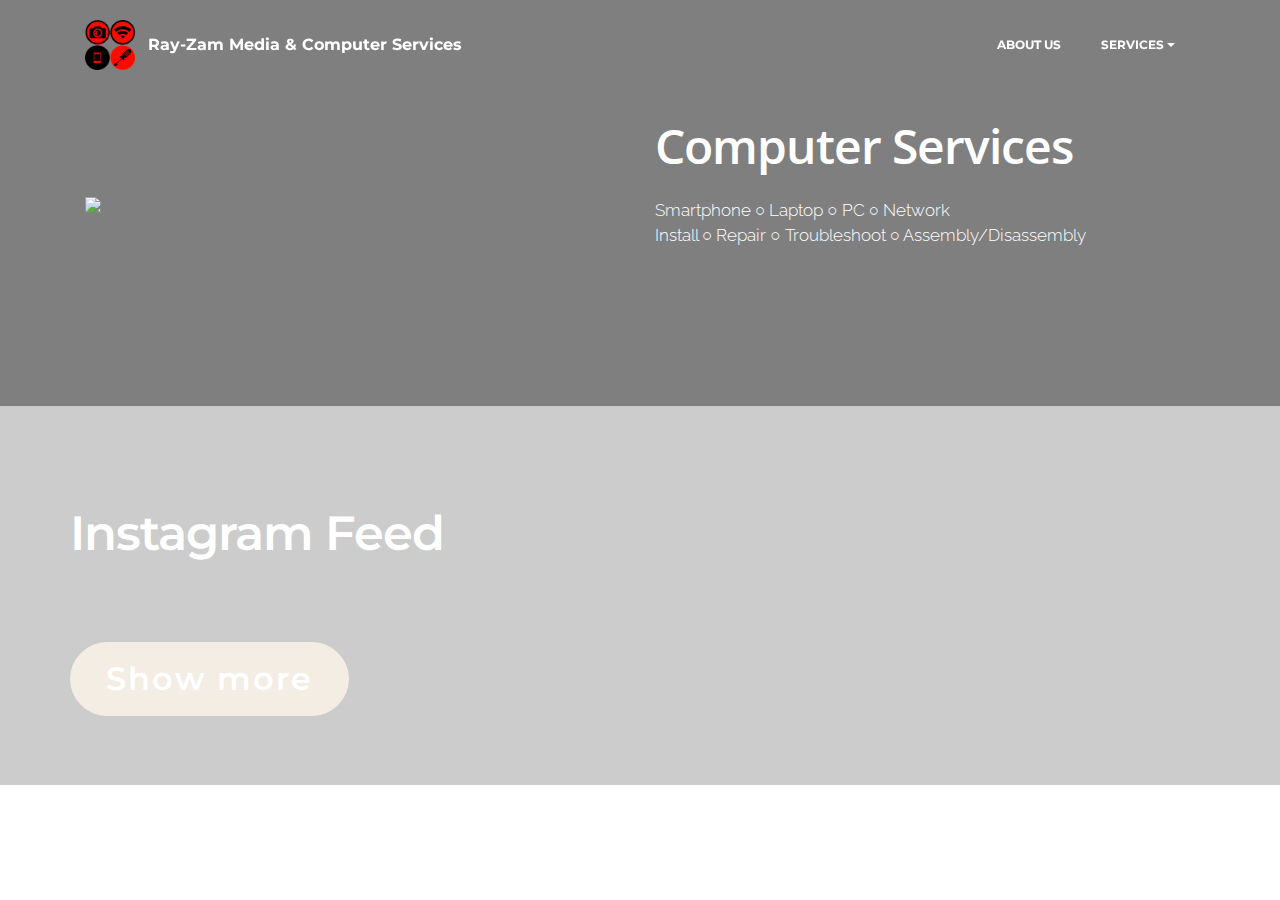
==== page1.html @ 7acea777 "create github pages" ====
<!DOCTYPE html>
<html >
<head>
  <!-- Site made with Mobirise Website Builder v4.7.0, https://mobirise.com -->
  <meta charset="UTF-8">
  <meta http-equiv="X-UA-Compatible" content="IE=edge">
  <meta name="generator" content="Mobirise v4.7.0, mobirise.com">
  <meta name="viewport" content="width=device-width, initial-scale=1, minimum-scale=1">
  <link rel="shortcut icon" href="assets/images/lgo-128x128.png" type="image/x-icon">
  <meta name="description" content="Hi! We're Raymond and Zam, pinoy teens working to earn for our education. We specialize in media and computer services. Hoping to have you as our customer">
  <title>Computer-Services</title>
  <link rel="stylesheet" href="assets/web/assets/mobirise-icons/mobirise-icons.css">
  <link rel="stylesheet" href="https://fonts.googleapis.com/css?family=Montserrat:400,700">
  <link rel="stylesheet" href="https://fonts.googleapis.com/css?family=Raleway:100,100i,200,200i,300,300i,400,400i,500,500i,600,600i,700,700i,800,800i,900,900i">
  <link rel="stylesheet" href="https://fonts.googleapis.com/css?family=Lora:400,700,400italic,700italic&subset=latin">
  <link rel="stylesheet" href="assets/tether/tether.min.css">
  <link rel="stylesheet" href="assets/soundcloud-plugin/style.css">
  <link rel="stylesheet" href="assets/bootstrap/css/bootstrap.min.css">
  <link rel="stylesheet" href="assets/dropdown/css/style.css">
  <link rel="stylesheet" href="assets/animate.css/animate.min.css">
  <link rel="stylesheet" href="assets/style.css">
  <link rel="stylesheet" href="assets/slick.css">
  <link rel="stylesheet" href="assets/theme/css/style.css">
  <link rel="stylesheet" href="assets/mobirise/css/mbr-additional.css" type="text/css">
  
  
  
</head>
<body>
  <section id="menu-d" data-rv-view="145">

    <nav class="navbar navbar-dropdown transparent navbar-fixed-top bg-color">
        <div class="container">

            <div class="mbr-table">
                <div class="mbr-table-cell">

                    <div class="navbar-brand">
                        <a href="index.html" class="navbar-logo"><img src="assets/images/lgo-128x128.png" alt="Mobirise"></a>
                        <a class="navbar-caption" href="https://mobirise.com">Ray-Zam Media &amp; Computer Services</a>
                    </div>

                </div>
                <div class="mbr-table-cell">

                    <button class="navbar-toggler pull-xs-right hidden-md-up" type="button" data-toggle="collapse" data-target="#exCollapsingNavbar">
                        <div class="hamburger-icon"></div>
                    </button>

                    <ul class="nav-dropdown collapse pull-xs-right nav navbar-nav navbar-toggleable-sm" id="exCollapsingNavbar"><li class="nav-item"><a class="nav-link link" href="https://mobirise.com/">ABOUT US</a></li><li class="nav-item dropdown"><a class="nav-link link dropdown-toggle" data-toggle="dropdown-submenu" href="https://mobirise.com/" aria-expanded="false">SERVICES</a><div class="dropdown-menu"><a class="dropdown-item" href="https://mobirise.com/">Mobile friendly</a><a class="dropdown-item" href="https://mobirise.com/">Based on Bootstrap</a><div class="dropdown"><a class="dropdown-item dropdown-toggle" data-toggle="dropdown-submenu" href="https://mobirise.com/">Trendy blocks</a><div class="dropdown-menu dropdown-submenu"><a class="dropdown-item" href="https://mobirise.com/">Image/content slider</a><a class="dropdown-item" href="https://mobirise.com/">Contact forms</a><a class="dropdown-item" href="https://mobirise.com/">Image gallery</a><a class="dropdown-item" href="https://mobirise.com/">Mobile menu</a><a class="dropdown-item" href="https://mobirise.com/">Google maps</a><a class="dropdown-item" href="https://mobirise.com/">Social buttons</a><a class="dropdown-item" href="https://mobirise.com/">Google fonts</a><a class="dropdown-item" href="https://mobirise.com/">Video background</a></div></div><a class="dropdown-item" href="https://mobirise.com/">Host anywhere</a></div></li></ul>
                    <button hidden="" class="navbar-toggler navbar-close" type="button" data-toggle="collapse" data-target="#exCollapsingNavbar">
                        <div class="close-icon"></div>
                    </button>

                </div>
            </div>

        </div>
    </nav>

</section>

<section class="engine"><a href="https://mobirise.ws/q">free web page maker download</a></section><section class="mbr-section mbr-after-navbar" id="msg-box6-k" data-bg-video="https://www.youtube.com/watch?v=uNCr7NdOJgw" data-rv-view="289" style="padding-top: 120px; padding-bottom: 120px;">

    <div class="mbr-overlay" style="opacity: 0.5; background-color: rgb(0, 0, 0);">
    </div>
    <div class="container">
        <div class="row">
            <div class="mbr-table-md-up">

              <div class="mbr-table-cell mbr-right-padding-md-up mbr-valign-top col-md-7 image-size" style="width: 50%;">
                  <div class="mbr-figure"><img src="assets/images/20180116-224423.jpg"></div>
              </div>

              


              <div class="mbr-table-cell col-md-5 text-xs-center text-md-left content-size">
                  <h3 class="mbr-section-title display-2">Computer Services</h3>
                  <div class="lead">

                    <p>Smartphone ○ Laptop ○ PC ○ Network
<br>Install ○ Repair ○ Troubleshoot  ○ Assembly/Disassembly</p>

                  </div>

                  
              </div>


              

            </div>
        </div>
    </div>

</section>

<section class="mbr-instagram-feed" data-rows="2" data-per-row-slider="" data-spacing="5" data-full-width="" data-token="2190419439.727bfe1.90e7d51660ef4d5aa03554f8259b3c8f" data-per-row-grid="4" id="instagram-feed-block-l" data-rv-view="292" style="background-color: rgb(0, 0, 0); padding-top: 40px; padding-bottom: 40px;">
    
    <div class="container container_toggle">
        <div class="row">
            <div class="col">
                <div class="inst">
                    <h1 class="inst__title align-center mbr-fonts-style display-2">Instagram Feed</h1>
                    <div class="inst__content"></div>
                    <div class="inst__more mbr-section-btn align-center" buttons="0"><a class="btn btn-md btn-primary display-4" href="#">Show more</a></div>
                </div>
            </div>
        </div>
    </div>
</section>


  <script src="assets/web/assets/jquery/jquery.min.js"></script>
  <script src="assets/tether/tether.min.js"></script>
  <script src="assets/bootstrap/js/bootstrap.min.js"></script>
  <script src="assets/smooth-scroll/smooth-scroll.js"></script>
  <script src="assets/cookies-alert-plugin/cookies-alert-core.js"></script>
  <script src="assets/cookies-alert-plugin/cookies-alert-script.js"></script>
  <script src="assets/dropdown/js/script.min.js"></script>
  <script src="assets/viewport-checker/jquery.viewportchecker.js"></script>
  <script src="assets/jquery-mb-ytplayer/jquery.mb.ytplayer.min.js"></script>
  <script src="assets/touch-swipe/jquery.touch-swipe.min.js"></script>
  <script src="assets/index.js"></script>
  <script src="assets/slick.min.js"></script>
  <script src="assets/theme/js/script.js"></script>
  
  
  <input name="animation" type="hidden">
  <input name="cookieData" type="hidden" data-cookie-text="WE USE COOKIES TO DETERMINE YOUR LOCATION, WHAT YOURE DOING, WHAT YOU LOOK LIKE, SMELL AND TASTE. Read our <a href='privacy.html'>cookie policy</a>.">
  </body>
</html>
---- assets/web/assets/mobirise-icons/mobirise-icons.css ----
@font-face {
  font-family: 'MobiriseIcons';
  src:  url('mobirise-icons.eot?spat4u');
  src:  url('mobirise-icons.eot?spat4u#iefix') format('embedded-opentype'),
    url('mobirise-icons.ttf?spat4u') format('truetype'),
    url('mobirise-icons.woff?spat4u') format('woff'),
    url('mobirise-icons.svg?spat4u#MobiriseIcons') format('svg');
  font-weight: normal;
  font-style: normal;
}

[class^="mbri-"], [class*=" mbri-"] {
  /* use !important to prevent issues with browser extensions that change fonts */
  font-family: MobiriseIcons !important;
  speak: none;
  font-style: normal;
  font-weight: normal;
  font-variant: normal;
  text-transform: none;
  line-height: 1;

  /* Better Font Rendering =========== */
  -webkit-font-smoothing: antialiased;
  -moz-osx-font-smoothing: grayscale;
}

.mbri-add-submenu:before {
  content: "\e900";
}
.mbri-alert:before {
  content: "\e901";
}
.mbri-align-center:before {
  content: "\e902";
}
.mbri-align-justify:before {
  content: "\e903";
}
.mbri-align-left:before {
  content: "\e904";
}
.mbri-align-right:before {
  content: "\e905";
}
.mbri-android:before {
  content: "\e906";
}
.mbri-apple:before {
  content: "\e907";
}
.mbri-arrow-down:before {
  content: "\e908";
}
.mbri-arrow-next:before {
  content: "\e909";
}
.mbri-arrow-prev:before {
  content: "\e90a";
}
.mbri-arrow-up:before {
  content: "\e90b";
}
.mbri-bold:before {
  content: "\e90c";
}
.mbri-bookmark:before {
  content: "\e90d";
}
.mbri-bootstrap:before {
  content: "\e90e";
}
.mbri-briefcase:before {
  content: "\e90f";
}
.mbri-browse:before {
  content: "\e910";
}
.mbri-bulleted-list:before {
  content: "\e911";
}
.mbri-calendar:before {
  content: "\e912";
}
.mbri-camera:before {
  content: "\e913";
}
.mbri-cart-add:before {
  content: "\e914";
}
.mbri-cart-full:before {
  content: "\e915";
}
.mbri-cash:before {
  content: "\e916";
}
.mbri-change-style:before {
  content: "\e917";
}
.mbri-chat:before {
  content: "\e918";
}
.mbri-clock:before {
  content: "\e919";
}
.mbri-close:before {
  content: "\e91a";
}
.mbri-cloud:before {
  content: "\e91b";
}
.mbri-code:before {
  content: "\e91c";
}
.mbri-contact-form:before {
  content: "\e91d";
}
.mbri-credit-card:before {
  content: "\e91e";
}
.mbri-cursor-click:before {
  content: "\e91f";
}
.mbri-cust-feedback:before {
  content: "\e920";
}
.mbri-database:before {
  content: "\e921";
}
.mbri-delivery:before {
  content: "\e922";
}
.mbri-desktop:before {
  content: "\e923";
}
.mbri-devices:before {
  content: "\e924";
}
.mbri-down:before {
  content: "\e925";
}
.mbri-download:before {
  content: "\e989";
}
.mbri-drag-n-drop:before {
  content: "\e927";
}
.mbri-drag-n-drop2:before {
  content: "\e928";
}
.mbri-edit:before {
  content: "\e929";
}
.mbri-edit2:before {
  content: "\e92a";
}
.mbri-error:before {
  content: "\e92b";
}
.mbri-extension:before {
  content: "\e92c";
}
.mbri-features:before {
  content: "\e92d";
}
.mbri-file:before {
  content: "\e92e";
}
.mbri-flag:before {
  content: "\e92f";
}
.mbri-folder:before {
  content: "\e930";
}
.mbri-gift:before {
  content: "\e931";
}
.mbri-github:before {
  content: "\e932";
}
.mbri-globe:before {
  content: "\e933";
}
.mbri-globe-2:before {
  content: "\e934";
}
.mbri-growing-chart:before {
  content: "\e935";
}
.mbri-hearth:before {
  content: "\e936";
}
.mbri-help:before {
  content: "\e937";
}
.mbri-home:before {
  content: "\e938";
}
.mbri-hot-cup:before {
  content: "\e939";
}
.mbri-idea:before {
  content: "\e93a";
}
.mbri-image-gallery:before {
  content: "\e93b";
}
.mbri-image-slider:before {
  content: "\e93c";
}
.mbri-info:before {
  content: "\e93d";
}
.mbri-italic:before {
  content: "\e93e";
}
.mbri-key:before {
  content: "\e93f";
}
.mbri-laptop:before {
  content: "\e940";
}
.mbri-layers:before {
  content: "\e941";
}
.mbri-left-right:before {
  content: "\e942";
}
.mbri-left:before {
  content: "\e943";
}
.mbri-letter:before {
  content: "\e944";
}
.mbri-like:before {
  content: "\e945";
}
.mbri-link:before {
  content: "\e946";
}
.mbri-lock:before {
  content: "\e947";
}
.mbri-login:before {
  content: "\e948";
}
.mbri-logout:before {
  content: "\e949";
}
.mbri-magic-stick:before {
  content: "\e94a";
}
.mbri-map-pin:before {
  content: "\e94b";
}
.mbri-menu:before {
  content: "\e94c";
}
.mbri-mobile:before {
  content: "\e94d";
}
.mbri-mobile2:before {
  content: "\e94e";
}
.mbri-mobirise:before {
  content: "\e94f";
}
.mbri-more-horizontal:before {
  content: "\e950";
}
.mbri-more-vertical:before {
  content: "\e951";
}
.mbri-music:before {
  content: "\e952";
}
.mbri-new-file:before {
  content: "\e953";
}
.mbri-numbered-list:before {
  content: "\e954";
}
.mbri-opened-folder:before {
  content: "\e955";
}
.mbri-pages:before {
  content: "\e956";
}
.mbri-paper-plane:before {
  content: "\e957";
}
.mbri-paperclip:before {
  content: "\e958";
}
.mbri-photo:before {
  content: "\e959";
}
.mbri-photos:before {
  content: "\e95a";
}
.mbri-pin:before {
  content: "\e95b";
}
.mbri-play:before {
  content: "\e95c";
}
.mbri-plus:before {
  content: "\e95d";
}
.mbri-preview:before {
  content: "\e95e";
}
.mbri-print:before {
  content: "\e95f";
}
.mbri-protect:before {
  content: "\e960";
}
.mbri-question:before {
  content: "\e961";
}
.mbri-quote-left:before {
  content: "\e962";
}
.mbri-quote-right:before {
  content: "\e963";
}
.mbri-refresh:before {
  content: "\e964";
}
.mbri-responsive:before {
  content: "\e965";
}
.mbri-right:before {
  content: "\e966";
}
.mbri-rocket:before {
  content: "\e967";
}
.mbri-sad-face:before {
  content: "\e968";
}
.mbri-sale:before {
  content: "\e969";
}
.mbri-save:before {
  content: "\e96a";
}
.mbri-search:before {
  content: "\e96b";
}
.mbri-setting:before {
  content: "\e96c";
}
.mbri-setting2:before {
  content: "\e96d";
}
.mbri-setting3:before {
  content: "\e96e";
}
.mbri-share:before {
  content: "\e96f";
}
.mbri-shopping-bag:before {
  content: "\e970";
}
.mbri-shopping-basket:before {
  content: "\e971";
}
.mbri-shopping-cart:before {
  content: "\e972";
}
.mbri-sites:before {
  content: "\e973";
}
.mbri-smile-face:before {
  content: "\e974";
}
.mbri-speed:before {
  content: "\e975";
}
.mbri-star:before {
  content: "\e976";
}
.mbri-success:before {
  content: "\e977";
}
.mbri-sun:before {
  content: "\e978";
}
.mbri-sun2:before {
  content: "\e979";
}
.mbri-tablet:before {
  content: "\e97a";
}
.mbri-tablet-vertical:before {
  content: "\e97b";
}
.mbri-target:before {
  content: "\e97c";
}
.mbri-timer:before {
  content: "\e97d";
}
.mbri-to-ftp:before {
  content: "\e97e";
}
.mbri-to-local-drive:before {
  content: "\e97f";
}
.mbri-touch-swipe:before {
  content: "\e980";
}
.mbri-touch:before {
  content: "\e981";
}
.mbri-trash:before {
  content: "\e982";
}
.mbri-underline:before {
  content: "\e983";
}
.mbri-unlink:before {
  content: "\e984";
}
.mbri-unlock:before {
  content: "\e985";
}
.mbri-up-down:before {
  content: "\e986";
}
.mbri-up:before {
  content: "\e987";
}
.mbri-update:before {
  content: "\e988";
}
.mbri-upload:before {
 content: "\e926"; 
}
.mbri-user:before {
  content: "\e98a";
}
.mbri-user2:before {
  content: "\e98b";
}
.mbri-users:before {
  content: "\e98c";
}
.mbri-video:before {
  content: "\e98d";
}
.mbri-video-play:before {
  content: "\e98e";
}
.mbri-watch:before {
  content: "\e98f";
}
.mbri-website-theme:before {
  content: "\e990";
}
.mbri-wifi:before {
  content: "\e991";
}
.mbri-windows:before {
  content: "\e992";
}
.mbri-zoom-out:before {
  content: "\e993";
}
.mbri-redo:before {
  content: "\e994";
}
.mbri-undo:before {
  content: "\e995";
}
---- assets/soundcloud-plugin/style.css ----
.addons-container {
  position: relative;
  margin-left: auto;
  margin-right: auto;
  padding-right: 15px;
  padding-left: 15px; }
  @media (min-width: 576px) {
    .addons-container {
      padding-right: 15px;
      padding-left: 15px; } }
  @media (min-width: 768px) {
    .addons-container {
      padding-right: 15px;
      padding-left: 15px; } }
  @media (min-width: 992px) {
    .addons-container {
      padding-right: 15px;
      padding-left: 15px; } }
  @media (min-width: 1200px) {
    .addons-container {
      padding-right: 15px;
      padding-left: 15px; } }
  @media (min-width: 576px) {
    .addons-container {
      width: 540px;
      max-width: 100%; } }
  @media (min-width: 768px) {
    .addons-container {
      width: 720px;
      max-width: 100%; } }
  @media (min-width: 992px) {
    .addons-container {
      width: 960px;
      max-width: 100%; } }
  @media (min-width: 1200px) {
    .addons-container {
      width: 1140px;
      max-width: 100%; } }

.addons-container-inner{
    position: relative;
    width: 100%;
    min-height: 1px;
    padding-right: 15px;
    padding-left: 15px;
}
@media (min-width: 567px) {
    .addons-container-inner{
        -ms-flex: 0 0 66.666667%;
        flex: 0 0 66.666667%;
        max-width: 66.666667%;
    }
}
.addons-row{
    display: flex;
    justify-content:center;
}
---- assets/dropdown/css/style.css ----
.navbar-dropdown {
  left: 0;
  padding: 0;
  position: absolute;
  right: 0;
  top: 0;
  transition: all 0.45s ease;
  z-index: 1030; }
  .navbar-dropdown .navbar-brand {
    float: none;
    font-size: 0;
    padding: 1.25rem 0;
    position: relative;
    transition: padding 0.25s ease;
    white-space: nowrap; }
    .navbar-dropdown .navbar-brand::before {
      content: "";
      display: inline-block;
      height: 100%;
      vertical-align: middle; }
  .navbar-dropdown .navbar-logo,
  .navbar-dropdown .navbar-caption {
    display: inline-block;
    vertical-align: middle; }
  .navbar-dropdown .navbar-logo {
    margin-right: 0.8rem;
    transition: margin 0.3s ease-in-out; }
    .navbar-dropdown .navbar-logo img {
      height: 3.125rem;
      transition: all 0.3s ease-in-out; }
  .navbar-dropdown .mbr-table-cell {
    height: 5.625rem; }
  .navbar-dropdown .navbar-caption {
    font-family: "Montserrat";
    font-size: 1rem;
    font-weight: 700;
    white-space: normal; }
    .navbar-dropdown .navbar-caption, .navbar-dropdown .navbar-caption:hover {
      color: inherit;
      text-decoration: none; }
  .navbar-dropdown.navbar-fixed-top {
    position: fixed; }
  .navbar-dropdown.bg-color.transparent {
    background: none !important; }
  .navbar-dropdown.navbar-short .navbar-brand {
    padding: 0.625rem 0; }
  .navbar-dropdown.navbar-short .navbar-logo {
    margin-right: 0.5rem; }
    .navbar-dropdown.navbar-short .navbar-logo img {
      height: 2.375rem; }
  .navbar-dropdown.navbar-short .mbr-table-cell {
    height: 3.625rem; }
  .navbar-dropdown .navbar-close {
    left: 0.6875rem;
    position: fixed;
    top: 0.75rem;
    z-index: 1000; }
  .navbar-dropdown.opened {
    background: none !important; }
    .navbar-dropdown.opened .navbar-brand,
    .navbar-dropdown.opened .navbar-toggler {
      display: none; }
  .navbar-dropdown .hamburger-icon {
    content: "";
    width: 16px;
    -webkit-box-shadow: 0 -6px 0 1px,0 0 0 1px,0 6px 0 1px;
    -moz-box-shadow: 0 -6px 0 1px,0 0 0 1px,0 6px 0 1px;
    box-shadow: 0 -6px 0 1px,0 0 0 1px,0 6px 0 1px; }
  .navbar-dropdown .close-icon {
    position: relative;
    width: 21px;
    height: 21px;
    overflow: hidden; }
    .navbar-dropdown .close-icon::before, .navbar-dropdown .close-icon::after {
      content: '';
      position: absolute;
      height: 2px;
      width: 100%;
      top: 50%;
      left: 0;
      margin-top: -1px; }
    .navbar-dropdown .close-icon::before {
      transform: rotate(45deg);
      -ms-transform: rotate(45deg);
      -webkit-transform: rotate(45deg); }
    .navbar-dropdown .close-icon::after {
      transform: rotate(-45deg);
      -ms-transform: rotate(-45deg);
      -webkit-transform: rotate(-45deg); }

.dropdown-menu .dropdown-toggle[data-toggle="dropdown-submenu"]::after {
  border-bottom: 0.35em solid transparent;
  border-left: 0.35em solid;
  border-right: 0;
  border-top: 0.35em solid transparent;
  margin-left: 0.3rem; }

.dropdown-menu .dropdown-item:focus {
  outline: 0; }

.nav-dropdown {
  display: table !important;
  font-family: "Montserrat";
  font-size: 0.75rem;
  font-weight: 700;
  height: auto !important; }
  .nav-dropdown .nav-item {
    display: table-cell;
    float: none;
    vertical-align: middle; }
  .nav-dropdown .nav-btn {
    padding-left: 1rem; }
  .nav-dropdown .link {
    margin: 1.667em;
    padding: 0;
    transition: color .2s ease-in-out; }
    .nav-dropdown .link.dropdown-toggle {
      margin-right: 2.583em; }
      .nav-dropdown .link.dropdown-toggle::after {
        margin-left: .25rem;
        border-top: 0.35em solid;
        border-right: 0.35em solid transparent;
        border-left: 0.35em solid transparent;
        border-bottom: 0; }
      .nav-dropdown .link.dropdown-toggle::after {
        display: block;
        margin-top: -0.1667em;
        position: absolute;
        right: 1.3333em;
        top: 50%; }
      .nav-dropdown .link.dropdown-toggle[aria-expanded="true"] {
        margin: 0;
        padding: 1.667em 2.583em 1.667em 1.667em; }
  .nav-dropdown .link::after,
  .nav-dropdown .dropdown-item::after {
    color: inherit; }
  .nav-dropdown .btn {
    font-size: 0.75rem;
    font-weight: 700;
    letter-spacing: 0;
    margin-bottom: 0;
    padding-left: 1.25rem;
    padding-right: 1.25rem; }
  .nav-dropdown .dropdown-menu {
    border-radius: 0;
    border: 0;
    left: 0;
    margin: 0;
    padding-bottom: 1.25rem;
    padding-top: 1.25rem; }
  .nav-dropdown .dropdown-submenu {
    left: 100%;
    margin-left: 0.125rem;
    margin-top: -1.25rem;
    top: 0; }
  .nav-dropdown .dropdown-item {
    font-size: 0.8125rem;
    font-weight: 500;
    line-height: 2;
    padding: 0.3846em 4.615em 0.3846em 1.5385em;
    position: relative;
    transition: color .2s ease-in-out, background-color .2s ease-in-out; }
    .nav-dropdown .dropdown-item::after {
      margin-top: -0.3077em;
      position: absolute;
      right: 1.1538em;
      top: 50%; }
    .nav-dropdown .dropdown-item:focus, .nav-dropdown .dropdown-item:hover {
      background: none; }

@media (max-width: 767px) {
  .nav-dropdown.navbar-toggleable-sm {
    bottom: 0;
    display: none;
    left: 0;
    overflow-x: hidden;
    position: fixed;
    top: 0;
    transform: translateX(-100%);
    -ms-transform: translateX(-100%);
    -webkit-transform: translateX(-100%);
    width: 18.75rem;
    z-index: 999; } }
.nav-dropdown.navbar-toggleable-xl {
  bottom: 0;
  display: none;
  left: 0;
  overflow-x: hidden;
  position: fixed;
  top: 0;
  transform: translateX(-100%);
  -ms-transform: translateX(-100%);
  -webkit-transform: translateX(-100%);
  width: 18.75rem;
  z-index: 999; }

.nav-dropdown-sm {
  display: block !important;
  overflow-x: hidden;
  overflow: auto;
  padding-top: 3.875rem; }
  .nav-dropdown-sm::after {
    content: "";
    display: block;
    height: 3rem;
    width: 100%; }
  .nav-dropdown-sm.collapse.in ~ .navbar-close {
    display: block !important; }
  .nav-dropdown-sm.collapsing, .nav-dropdown-sm.collapse.in {
    transform: translateX(0);
    -ms-transform: translateX(0);
    -webkit-transform: translateX(0);
    transition: all 0.25s ease-out;
    -webkit-transition: all 0.25s ease-out; }
  .nav-dropdown-sm.collapsing[aria-expanded="false"] {
    transform: translateX(-100%);
    -ms-transform: translateX(-100%);
    -webkit-transform: translateX(-100%); }
  .nav-dropdown-sm .nav-item {
    display: block;
    margin-left: 0 !important;
    padding-left: 0; }
  .nav-dropdown-sm .link,
  .nav-dropdown-sm .dropdown-item {
    border-top: 1px dotted rgba(255, 255, 255, 0.1);
    font-size: 0.8125rem;
    line-height: 1.6;
    margin: 0 !important;
    padding: 0.875rem 2.4rem 0.875rem 1.5625rem !important;
    position: relative;
    white-space: normal; }
    .nav-dropdown-sm .link:focus, .nav-dropdown-sm .link:hover,
    .nav-dropdown-sm .dropdown-item:focus,
    .nav-dropdown-sm .dropdown-item:hover {
      background: rgba(0, 0, 0, 0.2) !important; }
  .nav-dropdown-sm .nav-btn {
    position: relative;
    padding: 1.5625rem 1.5625rem 0 1.5625rem; }
    .nav-dropdown-sm .nav-btn::before {
      border-top: 1px dotted rgba(255, 255, 255, 0.1);
      content: "";
      left: 0;
      position: absolute;
      top: 0;
      width: 100%; }
    .nav-dropdown-sm .nav-btn + .nav-btn {
      padding-top: 0.625rem; }
      .nav-dropdown-sm .nav-btn + .nav-btn::before {
        display: none; }
  .nav-dropdown-sm .btn {
    padding: 0.625rem 0; }
  .nav-dropdown-sm .dropdown-toggle::after {
    position: absolute;
    right: 1.25rem;
    top: 50%;
    margin-top: -0.154em; }
  .nav-dropdown-sm .dropdown-toggle[data-toggle="dropdown-submenu"]::after {
    margin-left: .25rem;
    border-top: 0.35em solid;
    border-right: 0.35em solid transparent;
    border-left: 0.35em solid transparent;
    border-bottom: 0; }
  .nav-dropdown-sm .dropdown-toggle[data-toggle="dropdown-submenu"][aria-expanded="true"]::after {
    border-top: 0;
    border-right: 0.35em solid transparent;
    border-left: 0.35em solid transparent;
    border-bottom: 0.35em solid; }
  .nav-dropdown-sm .dropdown-menu {
    margin: 0;
    padding: 0;
    position: relative;
    top: 0;
    left: 0;
    width: 100%;
    border: 0;
    float: none;
    border-radius: 0;
    background: none; }

.is-builder .nav-dropdown.collapsing {
  transition: none !important; }

/*# sourceMappingURL=style.css.map */
---- assets/style.css ----
.mbr-instagram-feed {
  position: relative; }

.inst {
  width: 100%;
  margin: 0 auto;
  position: relative; }
  @media (max-width: 768px) {
    .inst {
      width: 100%; } }
  .inst__login-block p {
    text-align: center; }
  .inst__title {
    padding-bottom: 1rem;
    margin-bottom: 1.5rem;
    line-height: 1.3; }
  .inst__content {
    margin-bottom: 10px; }
  .inst__more {
    margin-top: 20px; }
  .inst__login-button {
    transition: all .2s linear;
    padding: 0 10px 0 80px;
    display: block;
    position: relative;
    text-decoration: none;
    color: white;
    background: #cc0055;
    font-size: 18px;
    line-height: 60px;
    height: 60px;
    border-radius: 2px;
    width: 400px;
    margin: 0 auto; }
    .inst__login-button:hover, .inst__login-button:focus {
      background: #990040;
      text-decoration: none;
      color: white; }
    .inst__login-button:before {
      content: "\f16d";
      display: block;
      position: absolute;
      font-family: "FontAwesome";
      width: 60px;
      height: 60px;
      line-height: 60px;
      top: 0;
      left: 0;
      text-align: center;
      background: rgba(0, 0, 0, 0.1);
      border-radius: 2px 0 0 2px; }
  .inst__loader-wrapper {
    position: absolute;
    width: 100%;
    height: 100%;
    background: white;
    opacity: 0.8;
    top: 0;
    left: 0; }
  .inst__loader {
    width: 100px;
    height: 100px;
    border-radius: 100%;
    position: relative;
    margin: 0 auto;
    top: 50%;
    transform: translateY(-50%); }
    .inst__loader span {
      display: inline-block;
      width: 20px;
      height: 20px;
      border-radius: 100%;
      background-color: #ff4488;
      margin: 35px 5px;
      opacity: 0; }
      .inst__loader span:nth-child(1) {
        animation: opacitychange 1s ease-in-out infinite; }
      .inst__loader span:nth-child(2) {
        animation: opacitychange 1s ease-in-out 0.33s infinite; }
      .inst__loader span:nth-child(3) {
        animation: opacitychange 1s ease-in-out 0.66s infinite; }

@keyframes opacitychange {
  0%, 100% {
    opacity: 0; }
  60% {
    opacity: 1; } }
  .inst__account {
    margin-bottom: 20px; }
  .inst__avatar {
    float: left;
    margin-right: -50px;
    height: 50px; }
    .inst__avatar img {
      height: 100%;
      border-radius: 50%;
      border: 1px solid rgba(0, 0, 0, 0.0975); }
  .inst__link {
    float: right;
    padding: 12px 10px 10px 0;
    padding-left: 60px;
    width: 100%;
    overflow-x: hidden; }
    .inst__link a {
      text-decoration: none;
      height: 50px;
      line-height: 16px; }
  .inst__images .slick-frame {
    visibility: hidden; }
  .inst__images .slick-frame.slick-initialized {
    visibility: visible; }
  .inst__images .slick-arrow {
    text-indent: -9999px;
    position: absolute;
    width: 50px;
    height: 50px;
    line-height: 50px;
    margin: 0;
    padding: 0;
    outline: none !important;
    top: 50%;
    transform: translateY(-50%);
    z-index: 10;
    cursor: pointer;
    border: none;
    background: transparent; }
    .inst__images .slick-arrow:before {
      transition: all .2s linear;
      display: block;
      position: absolute;
      top: 0;
      left: 0;
      width: 100%;
      height: 100%;
      font-family: "MobiriseIcons" !important;
      text-indent: 0;
      color: white;
      font-size: 1.5rem;
      cursor: pointer;
      border: 2px solid #fff;
      border-radius: 50%;
      opacity: 0;
      background: rgba(0, 0, 0, 0.5); }
    .inst__images .slick-arrow:hover:before {
      opacity: 1 !important;
      background: #1b1b1b !important; }
    .inst__images .slick-arrow.slick-prev {
      left: 15px; }
      .inst__images .slick-arrow.slick-prev:before {
        content: "\e943"; }
    .inst__images .slick-arrow.slick-next {
      right: 15px; }
      .inst__images .slick-arrow.slick-next:before {
        content: "\e966"; }
  .inst__images:hover .slick-arrow:before {
    opacity: .5; }
  .inst__error {
    padding: 10px;
    background: pink;
    border: 1px solid deeppink;
    color: red;
    border-radius: 3px; }

.inst-card {
  position: relative; }
  .inst-card:hover .inst-card__info {
    opacity: 1; }
  .inst-card__link {
    display: block;
    background-size: cover;
    background-position: center;
    width: 100%;
    height: 100%; }
  .inst-card__info {
    transition: opacity .2s linear;
    opacity: 0;
    display: block;
    position: relative;
    top: -100%;
    left: 0;
    width: 100%;
    height: 100%;
    background: rgba(0, 0, 0, 0.8); }
  .inst-card__info-inner {
    width: 100%;
    display: block;
    margin: 0;
    padding: 0;
    position: absolute;
    top: 50%;
    transform: translateY(-50%);
    text-align: center;
    color: white;
    font-size: 16px; }
  .inst-card__likes span {
    font-size: 20px;
    color: lightcoral; }
  .inst-card__comments span {
    font-size: 20px;
    color: lightskyblue; }
---- assets/theme/css/style.css ----
.engine {
	position: absolute;
	text-indent: -2400px;
	text-align: center;
	padding: 0;
	top: 0;
	left: -2400px;
}/*!
 * Default theme v2 (https://mobirise.com/)
 * Copyright 2016 Mobirise
 */
.container {
  position: relative; }

.btn {
  margin-bottom: 0.5rem; }
  .btn + .btn {
    margin-left: 1rem; }
  @media (max-width: 767px) {
    .btn {
      white-space: normal; }
      .btn + .btn {
        margin-left: 0; } }

.bg-primary {
  background-color: #c0a375 !important; }

.bg-success {
  background-color: #90a878 !important; }

.bg-info {
  background-color: #7e9b9f !important; }

.bg-warning {
  background-color: #f3c649 !important; }

.bg-danger {
  background-color: #f28281 !important; }

.bg-none {
  background: none !important; }

.btn {
  font-family: 'Montserrat', sans-serif;
  font-weight: 500;
  letter-spacing: 2px;
  padding: 0.75rem 2.1875rem;
  font-size: 0.75rem;
  line-height: 1.5;
  border-radius: 3px;
  -webkit-transition: all .3s ease-in-out;
  -moz-transition: all .3s ease-in-out;
  transition: all .3s ease-in-out; }

.btn-sm {
  padding: 0.625rem 2.1874rem;
  font-size: 0.9687rem;
  line-height: 1.5;
  border-radius: 3px;
  font-family: "Lora";
  font-style: italic;
  font-weight: 400;
  letter-spacing: 0px; }

.btn-lg {
  padding: 0.75rem 2.1874rem;
  font-size: 0.9687rem;
  line-height: 1.3333333333;
  border-radius: 3px; }

.btn-xlg {
  padding: 0.75rem 2.1874rem;
  font-size: 1.1875rem;
  line-height: 1.3333333333;
  border-radius: 3px; }

.btn-primary {
  background-color: #c0a375;
  border-color: #c0a375;
  box-shadow: none;
  color: #fff; }
  .btn-primary:hover {
    color: #fff;
    background-color: #a07e49;
    border-color: #a07e49;
    box-shadow: none; }
  .btn-primary:focus, .btn-primary.focus {
    color: #fff;
    background-color: #a07e49;
    border-color: #a07e49; }
  .btn-primary:active, .btn-primary.active {
    color: #fff;
    background-color: #a07e49;
    border-color: #a07e49;
    background-image: none;
    box-shadow: none; }
  .btn-primary.disabled, .btn-primary:disabled {
    color: #fff !important;
    background-color: #a07e49 !important;
    border-color: #a07e49 !important;
    opacity: 0.85; }

.btn-secondary {
  background-color: #bfcecb;
  border-color: #bfcecb;
  box-shadow: none;
  color: #fff; }
  .btn-secondary:hover {
    color: #fff;
    background-color: #94ada8;
    border-color: #94ada8;
    box-shadow: none; }
  .btn-secondary:focus, .btn-secondary.focus {
    color: #fff;
    background-color: #94ada8;
    border-color: #94ada8; }
  .btn-secondary:active, .btn-secondary.active {
    color: #fff;
    background-color: #94ada8;
    border-color: #94ada8;
    background-image: none;
    box-shadow: none; }
  .btn-secondary.disabled, .btn-secondary:disabled {
    color: #fff !important;
    background-color: #94ada8 !important;
    border-color: #94ada8 !important;
    opacity: 0.85; }

.btn-info {
  background-color: #7e9b9f;
  border-color: #7e9b9f;
  box-shadow: none;
  color: #fff; }
  .btn-info:hover {
    color: #fff;
    background-color: #597478;
    border-color: #597478;
    box-shadow: none; }
  .btn-info:focus, .btn-info.focus {
    color: #fff;
    background-color: #597478;
    border-color: #597478; }
  .btn-info:active, .btn-info.active {
    color: #fff;
    background-color: #597478;
    border-color: #597478;
    background-image: none;
    box-shadow: none; }
  .btn-info.disabled, .btn-info:disabled {
    color: #fff !important;
    background-color: #597478 !important;
    border-color: #597478 !important;
    opacity: 0.85; }

.btn-success {
  background-color: #90a878;
  border-color: #90a878;
  box-shadow: none;
  color: #fff; }
  .btn-success:hover {
    color: #fff;
    background-color: #6a8153;
    border-color: #6a8153;
    box-shadow: none; }
  .btn-success:focus, .btn-success.focus {
    color: #fff;
    background-color: #6a8153;
    border-color: #6a8153; }
  .btn-success:active, .btn-success.active {
    color: #fff;
    background-color: #6a8153;
    border-color: #6a8153;
    background-image: none;
    box-shadow: none; }
  .btn-success.disabled, .btn-success:disabled {
    color: #fff !important;
    background-color: #6a8153 !important;
    border-color: #6a8153 !important;
    opacity: 0.85; }

.btn-warning {
  background-color: #f3c649;
  border-color: #f3c649;
  box-shadow: none;
  color: #fff; }
  .btn-warning:hover {
    color: #fff;
    background-color: #e1a90f;
    border-color: #e1a90f;
    box-shadow: none; }
  .btn-warning:focus, .btn-warning.focus {
    color: #fff;
    background-color: #e1a90f;
    border-color: #e1a90f; }
  .btn-warning:active, .btn-warning.active {
    color: #fff;
    background-color: #e1a90f;
    border-color: #e1a90f;
    background-image: none;
    box-shadow: none; }
  .btn-warning.disabled, .btn-warning:disabled {
    color: #fff !important;
    background-color: #e1a90f !important;
    border-color: #e1a90f !important;
    opacity: 0.85; }

.btn-danger {
  background-color: #f28281;
  border-color: #f28281;
  box-shadow: none;
  color: #fff; }
  .btn-danger:hover {
    color: #fff;
    background-color: #eb3d3c;
    border-color: #eb3d3c;
    box-shadow: none; }
  .btn-danger:focus, .btn-danger.focus {
    color: #fff;
    background-color: #eb3d3c;
    border-color: #eb3d3c; }
  .btn-danger:active, .btn-danger.active {
    color: #fff;
    background-color: #eb3d3c;
    border-color: #eb3d3c;
    background-image: none;
    box-shadow: none; }
  .btn-danger.disabled, .btn-danger:disabled {
    color: #fff !important;
    background-color: #eb3d3c !important;
    border-color: #eb3d3c !important;
    opacity: 0.85; }

.btn-white {
  background-color: #fff;
  border-color: #fff;
  box-shadow: none;
  color: #535353; }
  .btn-white:hover {
    color: #fff;
    background-color: #d4d4d4;
    border-color: #d4d4d4;
    box-shadow: none; }
  .btn-white:focus, .btn-white.focus {
    color: #fff;
    background-color: #d4d4d4;
    border-color: #d4d4d4; }
  .btn-white:active, .btn-white.active {
    color: #fff;
    background-color: #d4d4d4;
    border-color: #d4d4d4;
    background-image: none;
    box-shadow: none; }
  .btn-white.disabled, .btn-white:disabled {
    color: #fff !important;
    background-color: #d4d4d4 !important;
    border-color: #d4d4d4 !important;
    opacity: 0.85; }

.btn-black {
  background-color: #535353;
  border-color: #535353;
  box-shadow: none;
  color: #fff; }
  .btn-black:hover {
    color: #fff;
    background-color: #2d2d2d;
    border-color: #2d2d2d;
    box-shadow: none; }
  .btn-black:focus, .btn-black.focus {
    color: #fff;
    background-color: #2d2d2d;
    border-color: #2d2d2d; }
  .btn-black:active, .btn-black.active {
    color: #fff;
    background-color: #2d2d2d;
    border-color: #2d2d2d;
    background-image: none;
    box-shadow: none; }
  .btn-black.disabled, .btn-black:disabled {
    color: #fff !important;
    background-color: #2d2d2d !important;
    border-color: #2d2d2d !important;
    opacity: 0.85; }

.btn-primary-outline {
  background: none;
  border-color: #8e7041;
  color: #8e7041; }
  .btn-primary-outline:focus, .btn-primary-outline.focus, .btn-primary-outline:active, .btn-primary-outline.active {
    color: #fff;
    background-color: #c0a375;
    border-color: #c0a375; }
  .btn-primary-outline:hover {
    color: #fff;
    background-color: #c0a375;
    border-color: #c0a375; }
  .btn-primary-outline.disabled, .btn-primary-outline:disabled {
    color: #fff !important;
    background-color: #c0a375 !important;
    border-color: #c0a375 !important;
    opacity: 0.85; }

.btn-secondary-outline {
  background: none;
  border-color: #85a29c;
  color: #85a29c; }
  .btn-secondary-outline:focus, .btn-secondary-outline.focus, .btn-secondary-outline:active, .btn-secondary-outline.active {
    color: #fff;
    background-color: #bfcecb;
    border-color: #bfcecb; }
  .btn-secondary-outline:hover {
    color: #fff;
    background-color: #bfcecb;
    border-color: #bfcecb; }
  .btn-secondary-outline.disabled, .btn-secondary-outline:disabled {
    color: #fff !important;
    background-color: #bfcecb !important;
    border-color: #bfcecb !important;
    opacity: 0.85; }

.btn-info-outline {
  background: none;
  border-color: #4e6669;
  color: #4e6669; }
  .btn-info-outline:focus, .btn-info-outline.focus, .btn-info-outline:active, .btn-info-outline.active {
    color: #fff;
    background-color: #7e9b9f;
    border-color: #7e9b9f; }
  .btn-info-outline:hover {
    color: #fff;
    background-color: #7e9b9f;
    border-color: #7e9b9f; }
  .btn-info-outline.disabled, .btn-info-outline:disabled {
    color: #fff !important;
    background-color: #7e9b9f !important;
    border-color: #7e9b9f !important;
    opacity: 0.85; }

.btn-success-outline {
  background: none;
  border-color: #5d7149;
  color: #5d7149; }
  .btn-success-outline:focus, .btn-success-outline.focus, .btn-success-outline:active, .btn-success-outline.active {
    color: #fff;
    background-color: #90a878;
    border-color: #90a878; }
  .btn-success-outline:hover {
    color: #fff;
    background-color: #90a878;
    border-color: #90a878; }
  .btn-success-outline.disabled, .btn-success-outline:disabled {
    color: #fff !important;
    background-color: #90a878 !important;
    border-color: #90a878 !important;
    opacity: 0.85; }

.btn-warning-outline {
  background: none;
  border-color: #c9970d;
  color: #c9970d; }
  .btn-warning-outline:focus, .btn-warning-outline.focus, .btn-warning-outline:active, .btn-warning-outline.active {
    color: #fff;
    background-color: #f3c649;
    border-color: #f3c649; }
  .btn-warning-outline:hover {
    color: #fff;
    background-color: #f3c649;
    border-color: #f3c649; }
  .btn-warning-outline.disabled, .btn-warning-outline:disabled {
    color: #fff !important;
    background-color: #f3c649 !important;
    border-color: #f3c649 !important;
    opacity: 0.85; }

.btn-danger-outline {
  background: none;
  border-color: #e82625;
  color: #e82625; }
  .btn-danger-outline:focus, .btn-danger-outline.focus, .btn-danger-outline:active, .btn-danger-outline.active {
    color: #fff;
    background-color: #f28281;
    border-color: #f28281; }
  .btn-danger-outline:hover {
    color: #fff;
    background-color: #f28281;
    border-color: #f28281; }
  .btn-danger-outline.disabled, .btn-danger-outline:disabled {
    color: #fff !important;
    background-color: #f28281 !important;
    border-color: #f28281 !important;
    opacity: 0.85; }

.btn-white-outline {
  background: none;
  border-color: #fff;
  color: #fff; }
  .btn-white-outline:focus, .btn-white-outline.focus, .btn-white-outline:active, .btn-white-outline.active {
    color: #535353;
    background-color: #fff;
    border-color: #fff; }
  .btn-white-outline:hover {
    color: #535353;
    background-color: #fff;
    border-color: #fff; }
  .btn-white-outline.disabled, .btn-white-outline:disabled {
    color: #535353 !important;
    background-color: #fff !important;
    border-color: #fff !important;
    opacity: 0.85; }

.btn-black-outline {
  background: none;
  border-color: #202020;
  color: #202020; }
  .btn-black-outline:focus, .btn-black-outline.focus, .btn-black-outline:active, .btn-black-outline.active {
    color: #fff;
    background-color: #535353;
    border-color: #535353; }
  .btn-black-outline:hover {
    color: #fff;
    background-color: #535353;
    border-color: #535353; }
  .btn-black-outline.disabled, .btn-black-outline:disabled {
    color: #fff !important;
    background-color: #535353 !important;
    border-color: #535353 !important;
    opacity: 0.85; }

a.mbr-iconfont:hover {
  text-decoration: none; }

.btn-social {
  font-size: 20px;
  border-radius: 50%;
  padding: 0;
  width: 44px;
  height: 44px;
  line-height: 44px;
  text-align: center;
  position: relative;
  border: 2px solid #c0a375;
  color: #232323; }
  .btn-social i {
    top: 0;
    line-height: 44px;
    width: 44px; }
  .btn-social:hover {
    color: #fff;
    background: #c0a375; }
  .btn-social + .btn {
    margin-left: 0.1rem; }

p.lead,
.lead p {
  font-size: 1.07rem;
  font-weight: 300;
  margin-bottom: 2.3125rem; }

.article .lead p, .article .lead ul, .article .lead ol, .article .lead pre, .article .lead blockquote {
  margin-bottom: 0; }

.lead {
  font-size: 1.07rem;
  font-weight: 300; }
  .lead a {
    font-family: "Lora";
    font-style: italic;
    font-weight: 400; }
    .lead a, .lead a:hover {
      color: #c0a375;
      text-decoration: none; }
  .lead h1 {
    font-size: 3rem;
    font-weight: 600;
    letter-spacing: -1px;
    margin-bottom: 1.605rem; }
  .lead h2 {
    font-size: 2.5rem;
    font-weight: 600;
    letter-spacing: -1px;
    margin-bottom: 1.605rem; }
  .lead h3 {
    font-size: 2rem;
    font-weight: 600;
    margin-bottom: 1.605rem; }
  .lead h4 {
    font-size: 1.5rem;
    font-weight: 600;
    margin-bottom: 1.605rem; }
  .lead blockquote {
    font-family: "Lora";
    font-style: italic;
    padding: 10px 0 10px 20px;
    border-left: 4px solid #c39f76;
    font-size: 1.09rem;
    position: relative; }
  .lead ul, .lead ol, .lead pre, .lead blockquote {
    margin-bottom: 2.3125rem; }
  .lead pre {
    background: #f4f4f4;
    padding: 10px 24px;
    white-space: pre-wrap; }

.display-1 {
  font-size: 4.39rem;
  font-weight: 600;
  letter-spacing: -2px;
  margin-bottom: 0.2843em;
  margin-top: 3.9rem; }

.display-2 {
  font-size: 3rem;
  font-weight: 600;
  letter-spacing: -1px;
  margin-bottom: 1.5625rem;
  margin-top: 3.5rem; }

.display-3 {
  font-size: 2.5rem;
  font-weight: 600;
  margin-top: 3.2rem;
  margin-bottom: 2rem; }

.display-4 {
  font-size: 2rem;
  font-weight: 600;
  margin-top: 2.3rem;
  margin-bottom: 1.8rem; }

.modal-backdrop {
  background: -webkit-linear-gradient(left, #564740, #3a414a);
  background: -moz-linear-gradient(left, #564740, #3a414a);
  background: -o-linear-gradient(left, #564740, #3a414a);
  background: -ms-linear-gradient(left, #564740, #3a414a);
  background: linear-gradient(left, #564740, #3a414a);
  opacity: 0.94; }

.form-control {
  background-color: #f5f5f5;
  border-radius: 3px;
  box-shadow: none;
  color: #565656;
  font-size: 0.875rem;
  line-height: 1.43;
  min-height: 3.5em;
  padding: 0.5em 1.07em 0.5em; }
  .form-control, .form-control:focus {
    border: 1px solid #e8e8e8; }
  .form-active .form-control:invalid {
    border-color: #f28281; }

.form-control-label {
  cursor: pointer;
  font-size: 0.875rem;
  margin-bottom: 0.357em;
  padding: 0; }

.alert {
  border-radius: 0;
  border: 0;
  font-family: 'Montserrat', sans-serif;
  font-size: 0.875rem;
  line-height: 1.5;
  margin-bottom: 1.875rem;
  padding: 1.25rem;
  position: relative; }
  .alert.alert-form:after {
    background-color: inherit;
    bottom: -7px;
    content: "";
    display: block;
    height: 14px;
    left: 50%;
    margin-left: -7px;
    position: absolute;
    transform: rotate(45deg);
    width: 14px; }

.alert-success {
  background-color: #90a878;
  color: #fff; }

.alert-info {
  background-color: #7e9b9f;
  color: #fff; }

.alert-warning {
  background-color: #f3c649;
  color: #fff; }

.alert-danger {
  background-color: #f28281;
  color: #fff; }

/**
 * TYPOGRAPHY
 */
body {
  font-family: 'Raleway', sans-serif;
  color: #232323; }

h1, h2, h3, h4, h5, h6,
.h1, .h2, .h3, .h4, .h5, .h6,
.display-1, .display-2, .display-3, .display-4 {
  font-family: 'Montserrat', sans-serif;
  word-break: break-word;
  word-wrap: break-word; }

input, textarea {
  font-family: "Raleway"; }

input:-webkit-autofill, input:-webkit-autofill:hover, input:-webkit-autofill:focus, input:-webkit-autofill:active {
  transition-delay: 9999s;
  transition-property: background-color, color; }

.text-primary {
  color: #c0a375 !important; }

.text-success {
  color: #90a878 !important; }

.text-info {
  color: #7e9b9f !important; }

.text-warning {
  color: #f3c649 !important; }

.text-danger {
  color: #f28281 !important; }

.text-white {
  color: #fff !important; }

.text-black {
  color: #535353 !important; }

.mbr-section {
  position: relative;
  padding-top: 120px;
  padding-bottom: 120px;
  background-position: 50% 50%;
  background-repeat: no-repeat;
  background-size: cover; }

.mbr-section-full {
  display: table;
  height: 100vh;
  padding-bottom: 0;
  padding-top: 0;
  table-layout: fixed;
  width: 100%; }
  .mbr-section-full > .mbr-table-cell {
    width: 100%; }

.mbr-section-small {
  padding-top: 60px;
  padding-bottom: 60px; }

.mbr-section-title {
  margin-top: 0; }

.mbr-section__container--first {
  padding-top: 120px;
  padding-bottom: 40px; }

.mbr-section__container--middle {
  padding-top: 0;
  padding-bottom: 40px; }

.mbr-section__container--last {
  padding-top: 0;
  padding-bottom: 120px; }

.mbr-section-sm-padding {
  padding-top: 40px;
  padding-bottom: 40px; }

.mbr-section-md-padding {
  padding-top: 90px;
  padding-bottom: 90px; }

.mbr-section-nopadding {
  padding-top: 0;
  padding-bottom: 0; }

.mbr-section-subtitle {
  display: block;
  font-style: italic;
  font-weight: 400;
  font-size: 17px;
  font-family: "Lora";
  line-height: 26px;
  color: #8c8c8c;
  margin-bottom: 30px; }

.mbr-section-title + .mbr-section-subtitle {
  margin-top: -21px; }

.mbr-section-hero::before {
  display: none !important; }
.mbr-section-hero .mbr-section-title {
  color: #fff;
  margin-bottom: 1.6875rem; }
.mbr-section-hero .mbr-section-lead {
  color: #fff;
  font-family: Lora;
  font-size: 1.5rem;
  font-style: italic;
  margin-top: -1em; }
.mbr-section-hero .mbr-section-text {
  color: #fff; }

@media (max-width: 767px) {
  .mbr-section {
    padding-top: 60px;
    padding-bottom: 60px; }

  .mbr-section-full {
    padding-bottom: 0;
    padding-top: 0; }

  .mbr-section__container--first {
    padding-top: 60px;
    padding-bottom: 40px; }

  .mbr-section__container--middle {
    padding-top: 0;
    padding-bottom: 40px; }

  .mbr-section__container--last {
    padding-top: 0;
    padding-bottom: 60px; }

  .mbr-section-sm-padding {
    padding-top: 40px;
    padding-bottom: 40px; }

  .mbr-section-md-padding {
    padding-top: 60px;
    padding-bottom: 60px; }

  .mbr-section-nopadding {
    padding-top: 0;
    padding-bottom: 0; }

  .mbr-section-subtitle {
    margin-bottom: 0; }

  .mbr-section-hero.mbr-after-navbar .mbr-section {
    padding-top: 120px; }
  .mbr-section-hero.mbr-section-with-arrow .mbr-section {
    padding-bottom: 120px; }
  .mbr-section-hero .mbr-section-title {
    font-size: 3.125rem !important; }
  .mbr-section-hero .mbr-section-lead {
    font-size: 1.125rem !important; }
  .mbr-section-hero .mbr-section-btn .btn {
    font-size: 0.75rem !important;
    line-height: 1.5;
    padding: 0.75rem 2.1875rem; } }
.mbr-section-full .mbr-overlay {
  min-height: 100vh; }

.mbr-overlay {
  background-color: #000;
  bottom: 0;
  left: 0;
  opacity: 0.5;
  position: absolute;
  right: 0;
  top: 0;
  z-index: 1; }
  .mbr-overlay ~ * {
    z-index: 2; }

.mbr-section-full .mbr-background-video,
.mbr-section-full .mbr-background-video-preview {
  min-height: 100vh; }

.mbr-background-video,
.mbr-background-video-preview {
  bottom: 0;
  left: 0;
  position: absolute;
  right: 0;
  top: 0; }

.mbr-background-video-preview {
  z-index: 0 !important; }

.mbr-table {
  position: relative;
  display: table;
  width: 100%; }

.mbr-table-full {
  position: relative;
  width: 100%;
  height: 100%; }

.mbr-table-cell {
  position: relative;
  display: table-cell;
  float: none;
  padding-top: 0;
  padding-bottom: 0;
  vertical-align: middle; }

.mbr-table-md-up {
  width: 100%; }
  .mbr-table-md-up .mbr-table-cell {
    display: block; }
  .mbr-table-md-up .mbr-table-cell + .mbr-table-cell {
    padding-top: 40px; }

@media (min-width: 769px) {
  .mbr-table-md-up {
    display: table; }
    .mbr-table-md-up .mbr-table-cell {
      display: table-cell; }
    .mbr-table-md-up .mbr-table-cell + .mbr-table-cell {
      padding-top: 0; } }
.mbr-figure {
  display: block;
  margin: 0;
  overflow: hidden;
  position: relative;
  width: 100%; }
  .mbr-figure img, .mbr-figure iframe {
    display: block;
    width: 100%; }
  .mbr-figure .mbr-figure-caption {
    background: #2e2e2e;
    color: #fff;
    font-family: Montserrat;
    padding: 1.5rem 0;
    text-align: center;
    width: 100%; }
  .mbr-figure .mbr-figure-caption-over {
    background: -moz-linear-gradient(left, rgba(67, 76, 99, 0.85), rgba(188, 155, 114, 0.85)) !important;
    background: -ms-linear-gradient(left, rgba(67, 76, 99, 0.85), rgba(188, 155, 114, 0.85)) !important;
    background: -o-linear-gradient(left, rgba(67, 76, 99, 0.85), rgba(188, 155, 114, 0.85)) !important;
    background: -webkit-linear-gradient(left, rgba(67, 76, 99, 0.85), rgba(188, 155, 114, 0.85)) !important;
    background: linear-gradient(left, rgba(67, 76, 99, 0.85), rgba(188, 155, 114, 0.85)) !important;
    bottom: 0;
    position: absolute; }

.mbr-map {
  height: 25rem;
  position: relative; }
  .mbr-map iframe {
    height: 100%;
    width: 100%; }
  .mbr-map [data-state-details] {
    color: #6b6763;
    font-family: Montserrat;
    height: 1.5em;
    margin-top: -0.75em;
    padding-left: 1.25rem;
    padding-right: 1.25rem;
    position: absolute;
    text-align: center;
    top: 50%;
    width: 100%; }
  .mbr-map[data-state] {
    background: #e9e5dc; }
  .mbr-map[data-state="loading"] [data-state-details] {
    display: none; }
  .mbr-map[data-state="loading"]::after {
    content: "";
    -webkit-animation: btnCircleLoading .6s infinite linear;
    animation: btnCircleLoading .6s infinite linear;
    border-radius: 50%;
    border: 6px rgba(255, 255, 255, 0.35) solid;
    border-top-color: #fff;
    height: 40px;
    left: 50%;
    margin-left: -20px;
    margin-top: -20px;
    position: absolute;
    top: 50%;
    width: 40px; }

/*-------

   Gallery

-------*/
.mbr-gallery .mbr-gallery-item {
  position: relative;
  display: inline-block;
  width: 25%; }
  @media (max-width: 768px) {
    .mbr-gallery .mbr-gallery-item {
      width: 50%; } }
  @media (max-width: 400px) {
    .mbr-gallery .mbr-gallery-item {
      width: 100%; } }

.mbr-gallery .mbr-gallery-item img {
  width: 100%;
  opacity: 1;
  -webkit-transition: .2s opacity ease-in-out;
  transition: .2s opacity ease-in-out; }

.mbr-gallery .mbr-gallery-item > a:hover img {
  opacity: 1; }

.mbr-gallery .mbr-gallery-item > a {
  background: #fff;
  display: block;
  outline: none;
  position: relative; }
  .mbr-gallery .mbr-gallery-item > a::before {
    content: "";
    position: absolute;
    left: 0;
    top: 0;
    width: 100%;
    height: 100%;
    background: -webkit-linear-gradient(left, #554346, #45505b) !important;
    background: -moz-linear-gradient(left, #554346, #45505b) !important;
    background: -o-linear-gradient(left, #554346, #45505b) !important;
    background: -ms-linear-gradient(left, #554346, #45505b) !important;
    background: linear-gradient(left, #554346, #45505b) !important;
    opacity: 0;
    -webkit-transition: .2s opacity ease-in-out;
    transition: .2s opacity ease-in-out; }

.mbr-gallery .mbr-gallery-item .icon {
  -webkit-transform: translateX(-50%) translateY(-50%);
  -webkit-transition: .2s opacity ease-in-out;
  color: #000;
  font-size: 30px;
  height: 69px;
  left: 50%;
  opacity: 0;
  position: absolute;
  top: 50%;
  transform: translateX(-50%) translateY(-50%);
  transition: .2s opacity ease-in-out;
  width: 69px; }
  .mbr-gallery .mbr-gallery-item .icon::before, .mbr-gallery .mbr-gallery-item .icon::after {
    content: "";
    display: block;
    position: absolute;
    height: 69px;
    width: 1px;
    margin-left: 34.5px;
    background-color: #fff; }
  .mbr-gallery .mbr-gallery-item .icon::after {
    width: 69px;
    height: 1px;
    margin-left: 0;
    margin-top: 34.5px; }

.mbr-gallery .mbr-gallery-item > a:hover .icon {
  opacity: 1; }

.mbr-gallery .mbr-gallery-item > a:hover::before {
  opacity: 0.9; }

.mbr-gallery-title {
  font-family: Montserrat;
  font-size: 0.9em;
  position: absolute;
  display: block;
  width: 100%;
  bottom: 0;
  padding: 1rem;
  color: #fff;
  background: -webkit-linear-gradient(left, rgba(85, 67, 70, 0.85), rgba(69, 80, 91, 0.85)) !important;
  background: -moz-linear-gradient(left, rgba(85, 67, 70, 0.85), rgba(69, 80, 91, 0.85)) !important;
  background: -o-linear-gradient(left, rgba(85, 67, 70, 0.85), rgba(69, 80, 91, 0.85)) !important;
  background: -ms-linear-gradient(left, rgba(85, 67, 70, 0.85), rgba(69, 80, 91, 0.85)) !important;
  background: linear-gradient(left, rgba(85, 67, 70, 0.85), rgba(69, 80, 91, 0.85)) !important;
  -webkit-transition: .2s background ease-in-out;
  transition: .2s background ease-in-out; }

.mbr-gallery .mbr-gallery-item > a:hover .mbr-gallery-title {
  background: rgba(0, 0, 0, 0) !important; }

/* remove spacing */
.mbr-gallery .mbr-gallery-row.no-gutter {
  margin: 0; }

.mbr-gallery .mbr-gallery-row.no-gutter .mbr-gallery-item {
  padding: 0; }

/* container */
.mbr-gallery .container.mbr-gallery-layout-default {
  padding: 93px 0; }

/* fix horizontal scrollbar */
.mbr-gallery .mbr-gallery-layout-default,
.mbr-gallery .mbr-gallery-layout-article {
  overflow: hidden; }

/* lightbox */
.mbr-gallery .modal {
  position: fixed;
  overflow: hidden;
  padding-right: 0 !important; }

.mbr-gallery .modal-content {
  border-radius: 0; }

.mbr-gallery .modal-body {
  padding: 0; }

.mbr-gallery .modal-body img {
  width: 100%; }

.mbr-gallery .modal .close {
  position: fixed;
  background: #1b1b1b;
  opacity: 0.5;
  font-size: 55px;
  font-weight: 300;
  width: 70px;
  height: 70px;
  border-radius: 50%;
  color: #fff;
  top: 2.5rem;
  right: 2.5rem;
  line-height: 61px;
  border: 0;
  text-align: center;
  text-shadow: none;
  z-index: 5;
  -webkit-transition: opacity .3s ease;
  -moz-transition: opacity .3s ease;
  -o-transition: opacity .3s ease;
  transition: opacity .3s ease; }

.mbr-gallery .modal .close:hover {
  opacity: 1;
  background: #000;
  color: #fff; }

.mbr-gallery .modal.in .modal-dialog {
  margin: 0 auto; }

/* modal back color opacity */
.modal-backdrop.in {
  opacity: 0.8;
  filter: alpha(opacity=80); }

@media (max-width: 768px) {
  .mbr-gallery .carousel-indicators,
  .mbr-gallery .carousel-control,
  .mbr-gallery .modal .close {
    position: fixed; } }
/* fix fade in effect */
.mbr-gallery .modal.fade .modal-dialog {
  -webkit-transition: margin-top 0.3s ease-out;
  -moz-transition: margin-top 0.3s ease-out;
  -o-transition: margin-top 0.3s ease-out;
  transition: margin-top 0.3s ease-out; }

.mbr-gallery .modal.in .modal-dialog,
.mbr-gallery .modal.fade .modal-dialog {
  -webkit-transform: none;
  -ms-transform: none;
  -o-transform: none;
  transform: none; }

/*-------

   Slider

-------*/
.mbr-slider .carousel-inner > .active,
.mbr-slider .carousel-inner > .next,
.mbr-slider .carousel-inner > .prev {
  display: table; }

.mbr-slider .carousel-control {
  position: absolute;
  width: 70px;
  height: 70px;
  top: 50%;
  margin-top: -35px;
  line-height: 70px;
  border-radius: 50%;
  color: inherit;
  background: #1b1b1b;
  border: 0;
  opacity: 0.5;
  text-shadow: none;
  z-index: 5;
  color: #fff;
  -webkit-transition: all 0.2s ease-in-out 0s;
  -o-transition: all 0.2s ease-in-out 0s;
  transition: all 0.2s ease-in-out 0s; }

.mbr-gallery .mbr-slider .carousel-control {
  position: fixed; }
  @media (max-width: 991px) {
    .mbr-gallery .mbr-slider .carousel-control {
      bottom: 2.5rem;
      margin-top: 0;
      top: auto;
      z-index: 17; } }

.mbr-gallery .mbr-slider .carousel-inner > .active {
  display: block; }

.mbr-slider .carousel-control.left {
  left: 0;
  margin-left: 2.5rem; }

.mbr-slider .carousel-control.right {
  right: 0;
  margin-right: 2.5rem; }

.mbr-slider .carousel-control .icon-next,
.mbr-slider .carousel-control .icon-prev {
  margin-top: -18px;
  font-size: 40px;
  line-height: 27px; }

.mbr-slider .carousel-control:hover {
  background: #1b1b1b;
  color: #fff;
  opacity: 1; }

.mbr-slider:not(.extTestimonials5, .extTestimonials1) .carousel-indicators {
  position: absolute;
  bottom: 0;
  margin-bottom: 1.5rem !important; }
  @media (max-width: 543px) {
    .mbr-slider:not(.extTestimonials5, .extTestimonials1) .carousel-indicators {
      display: none; } }

.mbr-gallery .mbr-slider .carousel-indicators {
  position: fixed;
  margin-bottom: 2.5rem !important; }
  @media (max-width: 991px) {
    .mbr-gallery .mbr-slider .carousel-indicators {
      margin-bottom: 3.625rem !important;
      padding-left: 2.5rem;
      padding-right: 2.5rem; } }

.mbr-slider .carousel-indicators li,
.mbr-slider .carousel-indicators .active {
  width: 15px;
  height: 15px;
  margin: 3px;
  background: #1b1b1b;
  border: 0;
  opacity: 0.5; }

.mbr-slider .carousel-indicators .active {
  border: 4px solid #1b1b1b;
  background: #fff; }

@media (max-width: 767px) {
  .mbr-slider .carousel-control {
    top: auto;
    bottom: 20px; }

  .mbr-slider > .container .carousel-control {
    margin-bottom: 0px; } }
/* boxed slider */
.mbr-slider > .boxed-slider {
  position: relative;
  padding: 93px 0; }

.mbr-slider > .boxed-slider > div {
  position: relative; }

.mbr-slider > .container img {
  width: 100%; }

.mbr-slider > .container img + .row {
  position: absolute;
  top: 50%;
  left: 0;
  right: 0;
  -webkit-transform: translateY(-50%);
  -moz-transform: translateY(-50%);
  transform: translateY(-50%);
  z-index: 2; }

.mbr-slider .mbr-section {
  padding: 0;
  background-attachment: scroll; }

.mbr-slider .mbr-table-cell {
  padding: 0; }

.mbr-slider > .container .carousel-indicators {
  margin-bottom: 3px; }

/* article slider */
.mbr-slider > .article-slider .mbr-section,
.mbr-slider > .article-slider .mbr-section .mbr-table-cell {
  padding-top: 0;
  padding-bottom: 0; }

/*-------

   Cards

-------*/
.mbr-cards-row {
  position: relative;
  margin-left: 0 !important;
  margin-right: 0 !important; }
.mbr-cards-col {
  padding-left: 0;
  padding-right: 0;
  padding-top: 120px;
  padding-bottom: 120px; }
  @media (max-width: 767px) {
    .mbr-cards-col {
      padding-top: 60px;
      padding-bottom: 60px; } }
.mbr-cards .striped .card {
  padding-left: 10%;
  padding-right: 10%; }
.mbr-cards .striped .mbr-cards-col:nth-child(2n+1) {
  background: #2e2e2e;
  color: #fff; }
  .mbr-cards .striped .mbr-cards-col:nth-child(2n+1) .card-subtitle {
    color: #979797; }
.mbr-cards .card {
  text-align: center;
  border: 0;
  background: none;
  padding-left: 0;
  padding-right: 0;
  margin-bottom: 0; }
  @media (max-width: 991px) {
    .mbr-cards .card {
      padding-left: 0;
      padding-right: 0; } }
@media (min-width: 992px) {
  .mbr-cards-row {
    display: table;
    table-layout: fixed;
    width: 100%; }
    .mbr-cards-row::after {
      display: none; }
  .mbr-cards-col {
    display: table-cell;
    float: none; }
  .mbr-cards > .container {
    margin: 0;
    max-width: none;
    padding: 0;
    width: 100%; } }
.mbr-cards .card-block {
  background: none;
  padding: 0; }
.mbr-cards .card-img-top {
  border-radius: 0;
  width: auto;
  max-width: 100%; }
.mbr-cards .card-img + .card-block {
  padding-top: 2.3125rem; }
.mbr-cards .card-text {
  margin: 0; }
  .mbr-cards .card-text + .card-btn {
    padding-top: 1.375rem; }
.mbr-cards .card-title {
  margin-bottom: 0;
  font-size: 1.25rem;
  font-weight: bold;
  letter-spacing: -1px;
  line-height: 1.2825; }
  .mbr-cards .card-title + * {
    padding-top: 1rem; }
  .mbr-cards .card-title + .card-btn {
    padding-top: 1.4375rem; }
.mbr-cards .card-subtitle {
  margin-bottom: 0;
  font-style: italic;
  font-weight: 400;
  font-size: 0.875rem;
  font-family: "Lora";
  color: #5b5b5b;
  margin-top: -1rem;
  line-height: 1.7857;
  padding-bottom: 1rem; }
  .mbr-cards .card-subtitle + .card-btn {
    padding-top: 0.3125rem; }
.mbr-cards .iconbox {
  border-style: solid;
  border-color: #f2f2f2;
  border-width: 1px;
  width: 100px;
  height: 100px;
  line-height: 100px;
  border-radius: 500px;
  display: inline-block; }
  .mbr-cards .iconbox > .mbr-iconfont {
    line-height: inherit; }

/*-------

   Price Table

-------*/
@media (min-width: 1600px) {
  .mbr-price-table {
    padding-left: 12%;
    padding-right: 12%; } }
.mbr-price-table .row {
  margin-left: 0;
  margin-right: 0; }
  .mbr-price-table .row > div {
    padding-left: 0.625rem;
    padding-right: 0.625rem; }
    @media (max-width: 1199px) {
      .mbr-price-table .row > div {
        padding-bottom: 40px; } }

/*-------

   Price Table / Plan

-------*/
.mbr-plan {
  background: none;
  border-radius: 0;
  border: 1px solid rgba(255, 255, 255, 0.2);
  color: #fff;
  margin-bottom: 0;
  padding: 0.625rem; }
  .mbr-plan .list-group-item {
    background: none;
    border-bottom: 0;
    border-top: 1px dotted rgba(255, 255, 255, 0.2);
    font-size: 0.875rem;
    line-height: 3.125rem;
    padding-bottom: 0;
    padding-top: 0; }
  .mbr-plan .card-title {
    margin-bottom: 1.5625rem; }
  .mbr-plan-title {
    font-family: "Montserrat";
    font-size: 0.9375rem;
    font-weight: 700;
    line-height: 1.28;
    margin-bottom: 0; }
  .mbr-plan-subtitle, .mbr-plan-price-desc {
    color: #a0a0a0;
    font-family: "Lora";
    font-size: 0.875rem;
    font-style: italic;
    font-weight: 400;
    line-height: 1.79; }
  .mbr-plan-price-desc {
    display: block;
    padding-top: 1.25rem; }
  .mbr-plan-header, .mbr-plan-body {
    background: rgba(255, 255, 255, 0.1); }
  .mbr-plan-header {
    padding-bottom: 3.4375rem;
    padding-top: 2.1875rem;
    position: relative; }
    .mbr-plan-header.bg-primary .mbr-plan-subtitle,
    .mbr-plan-header.bg-primary .mbr-plan-price-desc {
      color: #e8ddcd; }
    .mbr-plan-header.bg-success .mbr-plan-subtitle,
    .mbr-plan-header.bg-success .mbr-plan-price-desc {
      color: #d0dac6; }
    .mbr-plan-header.bg-info .mbr-plan-subtitle,
    .mbr-plan-header.bg-info .mbr-plan-price-desc {
      color: #c7d4d5; }
    .mbr-plan-header.bg-warning .mbr-plan-subtitle,
    .mbr-plan-header.bg-warning .mbr-plan-price-desc {
      color: #fbebc1; }
    .mbr-plan-header.bg-danger .mbr-plan-subtitle,
    .mbr-plan-header.bg-danger .mbr-plan-price-desc {
      color: #fef5f5; }
  .mbr-plan-label {
    background: #28262b;
    color: #fff;
    display: block;
    font-size: 0.6875rem;
    font-weight: 400;
    height: 3.125rem;
    line-height: 3.125rem;
    min-width: 3.125rem;
    padding: 0 0.75rem;
    position: absolute;
    right: 0;
    top: 0; }
  .mbr-plan-body {
    margin-top: 2px;
    padding-bottom: 0;
    padding-top: 2.5rem; }
  .mbr-plan-list {
    padding-bottom: 4.0625rem;
    padding-top: 1.5625rem; }
  .mbr-plan-btn {
    margin-top: -2.5rem;
    padding-bottom: 1.375rem;
    padding-top: 1.875rem; }

/*-------

   Price Table / Price

-------*/
.mbr-price {
  font-family: "Montserrat";
  line-height: 1.3; }
  .mbr-price-value {
    font-size: 1.875rem;
    line-height: 1;
    position: relative;
    top: -1.25rem; }
  .mbr-price-figure {
    font-size: 3.75rem;
    line-height: inherit;
    padding-left: 0.625rem; }
  .mbr-price-term {
    font-size: 1.875rem;
    position: relative; }

/*-------

   Testimonials

-------*/
.mbr-testimonials .row > div {
  padding-bottom: 40px; }
  .mbr-testimonials .row > div:last-child {
    padding-bottom: 0; }
@media (min-width: 992px) {
  .mbr-testimonials .row > div:nth-child(3n+1) {
    clear: left; }
  .mbr-testimonials .row > div:nth-last-child(-1n+3) {
    padding-bottom: 0; } }

/*-------

   Testimonials / Item

-------*/
.mbr-testimonial {
  border-radius: 0;
  border: 0;
  margin-bottom: 0;
  text-align: center; }
  .mbr-testimonial + * {
    padding-top: 40px; }
  .mbr-testimonial.card {
    background-color: transparent; }
  .mbr-testimonial .card-block {
    background: #f4f4f4;
    color: #565656;
    font-family: "Lora";
    font-size: 1.125rem;
    font-style: italic;
    font-weight: 400;
    line-height: 2;
    padding: 1.875rem;
    position: relative; }
    .mbr-testimonial .card-block:after {
      background-color: inherit;
      bottom: -7px;
      content: "";
      display: block;
      height: 14px;
      left: 50%;
      margin-left: -7px;
      position: absolute;
      -webkit-transform: rotate(45deg);
      transform: rotate(45deg);
      width: 14px; }
  .mbr-testimonial-lg .card-block {
    padding-bottom: 90px; }
  .mbr-testimonial .card-footer {
    background: none;
    border: 0;
    padding: 0;
    position: relative;
    z-index: 2; }
    .mbr-testimonial .card-footer:last-child {
      border-radius: 0; }

/*-------

   Testimonials / Author

-------*/
.mbr-author-img {
  margin-top: -2.5rem; }
  .mbr-author-img img {
    height: 5rem;
    width: 5rem; }
.mbr-author-name {
  color: #2d2d2d;
  font-family: "Montserrat";
  font-size: 1rem;
  font-weight: 700;
  letter-spacing: -1px;
  line-height: 1.3;
  padding-top: 1.25rem; }
.mbr-author-desc {
  color: #a7a7a7;
  font-family: "Lora";
  font-size: 0.875rem;
  font-style: italic;
  font-weight: 400;
  line-height: 1.597; }

/*-------

   Info

-------*/
.mbr-info-subtitle, .mbr-info-extra .mbr-info-title {
  margin-bottom: 0; }
.mbr-info-extra .mbr-info-subtitle {
  margin-bottom: 0.5rem; }

/*-------

   Subscribe

-------*/
.mbr-subscribe {
  background: #f5f5f5;
  border-radius: 3px;
  border: 1px solid #e8e8e8;
  height: 4rem;
  padding: 0;
  position: relative; }
  .mbr-subscribe .form-control {
    background: none;
    border: 0;
    position: relative;
    top: 0.4375rem; }
  .mbr-subscribe .input-group-btn {
    position: static; }
    .mbr-subscribe .input-group-btn::after {
      border-radius: 3px;
      border: 1px solid transparent;
      bottom: -1px;
      content: "";
      display: block;
      left: -1px;
      position: absolute;
      right: -1px;
      top: -1px; }
  .form-active .mbr-subscribe .form-control:invalid ~ .input-group-btn::after {
    border-color: #f28281; }
  .mbr-subscribe .btn {
    border-radius: 3px !important;
    margin-bottom: 0;
    margin-right: 0.5625rem; }
  .mbr-subscribe-dark {
    background: none;
    border-color: rgba(255, 255, 255, 0.2); }
    .mbr-subscribe-dark .form-control {
      color: #fff; }

/*-------

   Small footer

-------*/
.mbr-small-footer {
  background: #323232;
  color: #acacac;
  font-size: 0.8125rem;
  padding: 1.75rem 0; }
  .mbr-small-footer p {
    margin-bottom: 0; }

.mbr-small-footer a {
  color: #c0a375; }
  .mbr-small-footer a:hover {
    text-decoration: none; }

/*-------

   Footer

-------*/
.mbr-footer {
  color: #fff;
  padding-left: 1.25rem;
  padding-right: 1.25rem; }
  @media (min-width: 1280px) {
    .mbr-footer {
      padding-left: 6.25rem;
      padding-right: 6.25rem; } }
  .mbr-footer > .row, .mbr-footer > .container > .row {
    margin-left: 0;
    margin-right: 0; }
    .mbr-footer > .row > div, .mbr-footer > .container > .row > div {
      padding-bottom: 40px; }
      .mbr-footer > .row > div:last-child, .mbr-footer > .container > .row > div:last-child {
        padding-bottom: 0; }
  .mbr-footer > .container {
    padding-left: 0;
    padding-right: 0; }
  @media (min-width: 768px) {
    .mbr-footer > .row > div:nth-child(2n+1) {
      clear: left; }
    .mbr-footer > .row > div:nth-last-child(-1n+2) {
      padding-bottom: 0; }
    .mbr-footer > .container > .row > div {
      clear: none !important;
      padding-bottom: 0 !important; } }
  @media (min-width: 992px) {
    .mbr-footer > .row > div {
      clear: none !important;
      padding-bottom: 0 !important; } }
  .mbr-footer p a, .mbr-footer ul a {
    color: #c0a375; }
    .mbr-footer p a:hover, .mbr-footer ul a:hover {
      text-decoration: none; }
  .mbr-footer .btn-black {
    background-color: #242424;
    border-color: #242424; }
    .mbr-footer .btn-black.disabled, .mbr-footer .btn-black[disabled], .mbr-footer .btn-black:hover {
      background-color: #1a1a1a !important;
      border-color: #1a1a1a !important; }
  .mbr-footer .mbr-map {
    height: 18.75rem; }
  .mbr-footer form .form-control-label {
    font-size: 0.875rem;
    position: relative; }
  .mbr-footer form .form-control {
    background: none;
    border-color: rgba(255, 255, 255, 0.2);
    color: #fff;
    font-size: 0.875rem;
    min-height: 3.2em;
    padding: 0.5em 1em 0.5em; }

.mbr-footer-content h1, .mbr-footer-content h2, .mbr-footer-content h3, .mbr-footer-content h4,
.mbr-footer-content p strong, .mbr-footer-content strong, .mbr-footer .mbr-contacts h1, .mbr-footer .mbr-contacts h2, .mbr-footer .mbr-contacts h3, .mbr-footer .mbr-contacts h4,
.mbr-footer .mbr-contacts p strong, .mbr-footer .mbr-contacts strong {
  color: #7c7c7c;
  font-family: "Montserrat";
  font-size: 1rem;
  font-weight: 700;
  letter-spacing: -1px;
  line-height: 1.3;
  margin-bottom: 1.875em; }
.mbr-footer-content p strong, .mbr-footer-content strong, .mbr-footer .mbr-contacts p strong, .mbr-footer .mbr-contacts strong {
  display: inline-block; }
.mbr-footer-content p, .mbr-footer .mbr-contacts p {
  color: #fff;
  font-size: 0.875rem;
  margin-bottom: 0; }
.mbr-footer-content ul, .mbr-footer .mbr-contacts ul {
  line-height: 1.8;
  list-style: none;
  margin: 0;
  padding: 0; }
.mbr-footer-content li, .mbr-footer .mbr-contacts li {
  border-bottom: 1px dotted rgba(255, 255, 255, 0.2);
  color: #bcbcbc;
  display: block;
  font-family: "Raleway";
  font-size: 0.875rem;
  line-height: 1.8;
  overflow: hidden;
  padding: 0.72em 0;
  padding-left: 1.8em;
  position: relative;
  width: 100%; }
  .mbr-footer-content li:last-child, .mbr-footer .mbr-contacts li:last-child {
    border-bottom: 0; }
  .mbr-footer-content li::before, .mbr-footer .mbr-contacts li::before {
    background: #c0a375;
    content: "";
    height: 0.36em;
    left: 0;
    margin-top: -0.18em;
    position: absolute;
    top: 50%;
    width: 0.36em; }
  .mbr-footer-content li a, .mbr-footer .mbr-contacts li a {
    color: #fff;
    -webkit-transition: color .3s ease;
    -moz-transition: color .3s ease;
    transition: color .3s ease; }
    .mbr-footer-content li a:hover, .mbr-footer .mbr-contacts li a:hover {
      color: #c0a375; }

.footer1 ul {
  margin-top: -13px; }

.footer4 > .container > .row {
  margin-left: 0;
  margin-right: 0; }
  .footer4 > .container > .row > div > .row > div:first-child {
    padding-bottom: 40px; }
    .footer4 > .container > .row > div > .row > div:first-child:last-child {
      padding-bottom: 0; }
@media (min-width: 544px) {
  .footer4 > .container > .row > div, .footer4 > .container > .row > div > .row > div {
    clear: none !important;
    padding-bottom: 0 !important; } }

/*-------

   Company

-------*/
.mbr-company {
  background: none;
  border-radius: 0;
  border: 0;
  margin-bottom: 0; }
  .mbr-company .card-img-top {
    height: 58px;
    margin-bottom: 1.57rem;
    width: auto; }
  .mbr-company .card-block {
    background: none;
    padding: 0; }
  .mbr-company .card-text {
    color: #acacac;
    font-size: 0.875rem;
    margin-bottom: 1.57rem; }
  .mbr-company .list-group {
    display: block; }
  .mbr-company .list-group-item {
    background: none;
    border: 0;
    display: table;
    padding: 0;
    padding-bottom: 1.375rem;
    width: 100%; }
  .mbr-company .list-group-icon,
  .mbr-company .list-group-text {
    display: table-cell;
    height: 2.25rem;
    position: relative;
    vertical-align: middle; }
  .mbr-company .list-group-icon {
    padding-right: 1.25rem;
    text-align: center;
    width: 3.5rem; }
  .mbr-company .list-group-text {
    color: #fff;
    font-family: "Raleway";
    font-size: 0.875rem;
    line-height: 1.6;
    position: static;
    vertical-align: middle; }
    .mbr-company .list-group-text::after {
      border-bottom: 1px dotted rgba(255, 255, 255, 0.2);
      bottom: 0.625rem;
      content: "";
      display: block;
      left: 0;
      position: absolute;
      width: 50%; }
  .mbr-company .list-group-item.active, .mbr-company .list-group-item.active:hover {
    background: none; }
  .mbr-company .list-group-item.active .list-group-text {
    color: #c0a375; }
  .mbr-company .list-group-item:last-child {
    padding-bottom: 0; }
    .mbr-company .list-group-item:last-child .list-group-text::after {
      display: none; }

/*-------

   Arrow

-------*/
@-webkit-keyframes floating-arrow {
  from {
    -webkit-transform: translateY(-4px);
    transform: translateY(-4px); }
  65% {
    -webkit-transform: translateY(4px);
    transform: translateY(4px); }
  to {
    -webkit-transform: translateY(-4px);
    transform: translateY(-4px); } }
@keyframes floating-arrow {
  from {
    -webkit-transform: translateY(-4px);
    transform: translateY(-4px); }
  65% {
    -webkit-transform: translateY(4px);
    transform: translateY(4px); }
  to {
    -webkit-transform: translateY(-4px);
    transform: translateY(-4px); } }
@-webkit-keyframes floating-arrow-up {
  0% {
    -webkit-transform: translateY(0px);
    transform: translateY(0px); }
  25% {
    -webkit-transform: translateY(4px);
    transform: translateY(4px); }
  75% {
    -webkit-transform: translateY(-4px);
    transform: translateY(-4px); } }
@keyframes floating-arrow-up {
  0% {
    -webkit-transform: translateY(0px);
    transform: translateY(0px); }
  25% {
    -webkit-transform: translateY(4px);
    transform: translateY(4px); }
  75% {
    -webkit-transform: translateY(-4px);
    transform: translateY(-4px); } }
.mbr-arrow {
  bottom: 48px;
  left: 0;
  position: absolute;
  text-align: center;
  width: 100%; }
  @media (max-width: 991px) {
    .mbr-arrow {
      bottom: 31px; } }
  @media (max-width: 320px) {
    .mbr-arrow {
      bottom: 21px; } }
  @media all and (device-width: 320px) and (device-height: 568px) and (orientation: portrait) {
    .mbr-arrow {
      bottom: 31px; } }
  .mbr-arrow a {
    background: rgba(0, 0, 0, 0.2);
    border-radius: 3px;
    color: #fff;
    display: inline-block;
    height: 46px;
    outline-style: none !important;
    position: relative;
    text-decoration: none;
    transition: all .3s ease-in-out;
    width: 46px; }
    .mbr-arrow a:hover {
      background: #2d2d2d; }
  .mbr-arrow-icon {
    display: block; }
    .mbr-arrow-icon::before {
      content: "\203a";
      display: inline-block;
      font-family: serif;
      font-size: 32px;
      line-height: 1;
      font-style: normal;
      left: 4px;
      position: relative;
      top: 6px;
      -webkit-transform: rotate(90deg);
      transform: rotate(90deg); }
  .mbr-arrow-floating .mbr-arrow-icon {
    -webkit-animation: floating-arrow 1.6s infinite ease-in-out 0s;
    animation: floating-arrow 1.6s infinite ease-in-out 0s; }

.mbr-arrow-up {
  bottom: 25px;
  right: 90px;
  position: fixed;
  text-align: right;
  z-index: 5000; }
  @media (max-width: 991px) {
    .mbr-arrow-up {
      bottom: 31px; } }
  @media (max-width: 320px) {
    .mbr-arrow-up {
      bottom: 21px; } }
  @media all and (device-width: 320px) and (device-height: 568px) and (orientation: portrait) {
    .mbr-arrow-up {
      bottom: 31px; } }
  .mbr-arrow-up a {
    background: rgba(0, 0, 0, 0.2);
    border-radius: 3px;
    color: #fff;
    display: inline-block;
    height: 46px;
    outline-style: none !important;
    position: relative;
    text-decoration: none;
    transition: all .3s ease-in-out;
    width: 46px;
    cursor: pointer; }
    .mbr-arrow-up a:hover {
      background: #2d2d2d; }
  .mbr-arrow-up-icon {
    display: block; }
    .mbr-arrow-up-icon::before {
      content: "\203a";
      display: inline-block;
      font-family: serif;
      font-size: 32px;
      line-height: 1;
      font-style: normal;
      position: relative;
      top: 6px;
      left: -4px;
      -webkit-transform: rotate(-90deg);
      transform: rotate(-90deg); }
  .mbr-arrow-up:hover .mbr-arrow-up-icon {
    -webkit-animation: floating-arrow-up 1.6s ease-in-out infinite 0s;
    animation: floating-arrow-up 1.6s ease-in-out infinite 0s; }

@media (max-width: 768px) {
  .mbr-arrow-up {
    right: 0;
    left: 50%;
    -webkit-transform: translateX(-50%);
    transform: translateX(-50%);
    text-align: center;
    bottom: 15px; } }
@media (min-width: 768px) {
  .mbr-right-padding-md-up {
    padding-right: 60px; } }

@media (min-width: 768px) {
  .mbr-left-padding-md-up {
    padding-left: 60px; } }

.mbr-valign-top {
  vertical-align: top; }

.form-asterisk {
  font-family: initial;
  position: absolute;
  top: -2px;
  font-weight: normal; }

.row-sm-offset {
  margin-left: -0.625rem;
  margin-right: -0.625rem; }
  .row-sm-offset > * {
    padding-left: 0.625rem;
    padding-right: 0.625rem; }

@-webkit-keyframes btnCircleLoading {
  from {
    -webkit-transform: rotate(0deg); }
  to {
    -webkit-transform: rotate(359deg); } }
@keyframes btnCircleLoading {
  from {
    transform: rotate(0deg); }
  to {
    transform: rotate(359deg); } }
.btn-loader {
  -webkit-animation: btnCircleLoading .6s infinite linear;
  animation: btnCircleLoading .6s infinite linear;
  border-radius: 50%;
  border: 4px rgba(255, 255, 255, 0.25) solid;
  border-top-color: white;
  display: none;
  height: 26px;
  left: 50%;
  margin-left: -13px;
  margin-top: -13px;
  position: absolute;
  top: 50%;
  width: 26px; }

.btn-loading {
  position: relative; }
  .btn-loading .btn-text {
    visibility: hidden; }
  .btn-loading .btn-loader {
    display: block; }

.hidden {
  visibility: hidden; }

.visible {
  visibility: visible; }

.hamburger-om:after {
  content: "";
  width: 30px;
  height: 3px;
  background-color: #fff;
  position: absolute;
  top: 8px;
  left: 0; }
.hamburger-om:before {
  content: "";
  width: 30px;
  height: 3px;
  background-color: #fff;
  position: absolute;
  top: -8px;
  left: 0; }

.navbar-brand .text-black {
  color: #000 !important; }

.navbar-toggler.collapsed .hum-top, .hum-middle, .hum-bottom {
  position: absolute;
  content: "";
  right: 0;
  width: 20px;
  height: 3px; }

.navbar-toggler.collapsed .hum-top {
  top: -1px; }

.navbar-toggler.collapsed .hum-middle {
  top: 6px; }

.navbar-toggler.collapsed .hum-bottom {
  bottom: 0; }

.navbar-close .close-icon {
  display: block; }

.navbar-close.collapsed .close-icon {
  display: none; }

.navbar-toggler {
  position: relative; }

/*-------

   Iconfont

-------*/
/* iconfont default styling */
/* for buttons */
.mbr-iconfont.mbr-iconfont-btn,
.mbr-buttons__btn .mbr-iconfont {
  padding-right: 0.4em;
  font-size: 1.6em;
  line-height: 0.5em;
  vertical-align: text-bottom;
  position: relative;
  top: -0.12em;
  text-decoration: none; }

/* menu links */
.mbr-iconfont.mbr-iconfont-btn-parent,
.link .mbr-iconfont {
  font-size: 1.4em;
  top: -0.3em;
  position: relative;
  vertical-align: middle; }

/*menu logo */
.mbr-iconfont.mbr-iconfont-menu,
.mbr-iconfont.mbr-iconfont-ext__menu {
  font-size: 37px;
  text-decoration: none;
  color: #fff; }

/* features2, features3 */
.mbr-iconfont.mbr-iconfont-features2,
.mbr-iconfont.mbr-iconfont-features3 {
  font-size: 119px;
  text-decoration: none;
  text-align: center;
  display: block;
  margin-top: 0.2em;
  color: #F1C050; }

/* features4 */
.mbr-iconfont.mbr-iconfont-features4 {
  font-size: 50px;
  text-decoration: none;
  text-align: center;
  display: block;
  color: #000; }

.mbr-iconfont-features7 {
  font-size: 50px;
  text-decoration: none;
  text-align: center;
  display: block;
  color: #fff; }

/* msg-box4 */
.mbr-iconfont.mbr-iconfont-msg-box4,
.mbr-iconfont.mbr-iconfont-msg-box5 {
  font-size: 250px;
  text-decoration: none;
  color: #232323; }

/* header2 */
.mbr-iconfont.mbr-iconfont-header2 {
  font-size: 250px;
  text-decoration: none;
  color: #fff; }

/* contacts1 */
.mbr-iconfont.mbr-iconfont-contacts1 {
  font-size: 119px;
  text-decoration: none;
  color: #9C9C9C; }

/* contacts3 */
.mbr-iconfont.mbr-iconfont-logo-contacts3 {
  font-size: 58px;
  text-decoration: none;
  color: #9C9C9C;
  margin-bottom: 1.57rem; }

.mbr-iconfont-company-contacts3 {
  font-size: 22px;
  color: #cfcfcf; }

.mbr-iconfont-company-contacts5 {
  font-size: 22px;
  color: #000; }

html.is-builder .mbr-cards .card-img + .card-block {
  padding-top: 0; }
html.is-builder .mbr-cards .card-text + .card-btn {
  padding-top: 0; }
html.is-builder .mbr-cards .card-title + * {
  padding-top: 0; }
html.is-builder .mbr-cards .card-title + .card-btn {
  padding-top: 0; }
html.is-builder .mbr-cards .card-subtitle + .card-btn {
  padding-top: 0; }
html.is-builder :not([data-app-remove-it]).card-img + .card-block {
  padding-top: 2.3125rem; }
html.is-builder :not([data-app-remove-it]).card-title + .card-subtitle, html.is-builder :not([data-app-remove-it]).card-title ~ .card-text {
  padding-top: 1rem; }
html.is-builder :not([data-app-remove-it]).card-title ~ .card-btn {
  padding-top: 1.4375rem; }
html.is-builder :not([data-app-remove-it]).card-subtitle + .card-text {
  padding-top: 0; }
html.is-builder :not([data-app-remove-it]).card-subtitle ~ .card-btn {
  padding-top: 0.3125rem; }
html.is-builder :not([data-app-remove-it]).card-text + .card-btn {
  padding-top: 1.375rem; }
html.is-builder .article .lead p {
  margin-top: 0; }
html.is-builder .article div .btn {
  margin-top: 0; }
html.is-builder .article .mbr-section-title:not([data-app-remove-it]) + .lead p {
  margin-top: 1.5625rem; }
html.is-builder .article .mbr-section-title:not([data-app-remove-it]) ~ div .btn {
  margin-top: 2.3125rem; }
html.is-builder .article .lead:not([data-app-remove-it]) + div .btn {
  margin-top: 2.3125rem; }

.article .display-2 {
  margin-bottom: 0; }
.article .mbr-section-title + .mbr-section-subtitle {
  margin-top: 4px; }
.article .mbr-section-title + .lead p {
  margin-top: 1.5625rem; }
.article .mbr-section-title + div .btn {
  margin-top: 2.3125rem; }
.article .lead + div .btn {
  margin-top: 2.3125rem; }
.article .mbr-section-subtitle {
  margin-bottom: 0; }

.content-size {
  width: auto; }

.image-size {
  vertical-align: middle;
  margin: auto;
  text-align: center; }
  .image-size .mbr-figure {
    padding-top: 3px; }

@media (max-width: 768px) {
  .image-size {
    width: 100% !important; } }

/*# sourceMappingURL=style.css.map */
---- assets/mobirise/css/mbr-additional.css ----
@import url(https://fonts.googleapis.com/css?family=Montserrat:400,700);
@import url(https://fonts.googleapis.com/css?family=Lora:400,700);
@import url(https://fonts.googleapis.com/css?family=Raleway:400,300,700);
@import url(https://fonts.googleapis.com/css?family=Open+Sans:400,300,700);



body,
input,
textarea,
.mbr-company .list-group-text {
  font-family: 'Raleway', sans-serif;
}
.mbr-footer-content li,
.mbr-footer .mbr-contacts li {
  font-family: 'Raleway', sans-serif;
}
.btn,
.alert,
h1,
h2,
h3,
h4,
h5,
h6,
.h1,
.h2,
.h3,
.h4,
.h5,
.h6,
.display-1,
.display-2,
.display-3,
.display-4,
.mbr-figure .mbr-figure-caption,
.mbr-gallery-title,
.mbr-map [data-state-details],
.mbr-price {
  font-family: 'Montserrat', sans-serif;
}
.mbr-footer-content h1,
.mbr-footer .mbr-contacts h1,
.mbr-footer-content h2,
.mbr-footer .mbr-contacts h2,
.mbr-footer-content h3,
.mbr-footer .mbr-contacts h3,
.mbr-footer-content h4,
.mbr-footer .mbr-contacts h4,
.mbr-footer-content p strong,
.mbr-footer .mbr-contacts p strong,
.mbr-footer-content strong,
.mbr-footer .mbr-contacts strong {
  font-family: 'Montserrat', sans-serif;
}
.btn {
  border-radius: 1.6em;
}
.mbr-subscribe .btn {
  border-radius: 1.6em !important;
}
.btn-sm,
.lead a,
.lead blockquote,
.mbr-section-subtitle,
.mbr-section-hero .mbr-section-lead,
.mbr-cards .card-subtitle,
.mbr-testimonial .card-block {
  font-family: 'Lora', serif;
}
.mbr-author-name {
  font-family: 'Montserrat', sans-serif;
}
.mbr-author-desc {
  font-family: 'Lora', serif;
}
.mbr-plan-title {
  font-family: 'Montserrat', sans-serif;
}
.mbr-plan-subtitle,
.mbr-plan-price-desc {
  font-family: 'Lora', serif;
}
.bg-primary {
  background-color: #c0a375 !important;
}
.bg-success {
  background-color: #90a878 !important;
}
.bg-info {
  background-color: #7e9b9f !important;
}
.bg-warning {
  background-color: #f3c649 !important;
}
.bg-danger {
  background-color: #f28281 !important;
}
.btn-primary {
  background-color: #c0a375;
  border-color: #c0a375;
  color: #ffffff;
}
.btn-primary:hover,
.btn-primary:focus,
.btn-primary.focus,
.btn-primary:active,
.btn-primary.active {
  color: #ffffff;
  background-color: #a07e49;
  border-color: #a07e49;
}
.btn-primary.disabled,
.btn-primary:disabled {
  color: #ffffff !important;
  background-color: #a07e49 !important;
  border-color: #a07e49 !important;
}
.btn-secondary {
  background-color: #bfcecb;
  border-color: #bfcecb;
  color: #ffffff;
}
.btn-secondary:hover,
.btn-secondary:focus,
.btn-secondary.focus,
.btn-secondary:active,
.btn-secondary.active {
  color: #ffffff;
  background-color: #94ada8;
  border-color: #94ada8;
}
.btn-secondary.disabled,
.btn-secondary:disabled {
  color: #ffffff !important;
  background-color: #94ada8 !important;
  border-color: #94ada8 !important;
}
.btn-info {
  background-color: #7e9b9f;
  border-color: #7e9b9f;
  color: #ffffff;
}
.btn-info:hover,
.btn-info:focus,
.btn-info.focus,
.btn-info:active,
.btn-info.active {
  color: #ffffff;
  background-color: #597478;
  border-color: #597478;
}
.btn-info.disabled,
.btn-info:disabled {
  color: #ffffff !important;
  background-color: #597478 !important;
  border-color: #597478 !important;
}
.btn-success {
  background-color: #90a878;
  border-color: #90a878;
  color: #ffffff;
}
.btn-success:hover,
.btn-success:focus,
.btn-success.focus,
.btn-success:active,
.btn-success.active {
  color: #ffffff;
  background-color: #6a8153;
  border-color: #6a8153;
}
.btn-success.disabled,
.btn-success:disabled {
  color: #ffffff !important;
  background-color: #6a8153 !important;
  border-color: #6a8153 !important;
}
.btn-warning {
  background-color: #f3c649;
  border-color: #f3c649;
  color: #ffffff;
}
.btn-warning:hover,
.btn-warning:focus,
.btn-warning.focus,
.btn-warning:active,
.btn-warning.active {
  color: #ffffff;
  background-color: #e1a90f;
  border-color: #e1a90f;
}
.btn-warning.disabled,
.btn-warning:disabled {
  color: #ffffff !important;
  background-color: #e1a90f !important;
  border-color: #e1a90f !important;
}
.btn-danger {
  background-color: #f28281;
  border-color: #f28281;
  color: #ffffff;
}
.btn-danger:hover,
.btn-danger:focus,
.btn-danger.focus,
.btn-danger:active,
.btn-danger.active {
  color: #ffffff;
  background-color: #eb3d3c;
  border-color: #eb3d3c;
}
.btn-danger.disabled,
.btn-danger:disabled {
  color: #ffffff !important;
  background-color: #eb3d3c !important;
  border-color: #eb3d3c !important;
}
.btn-primary-outline {
  background: none;
  border-color: #8e7041;
  color: #8e7041;
}
.btn-primary-outline:hover,
.btn-primary-outline:focus,
.btn-primary-outline.focus,
.btn-primary-outline:active,
.btn-primary-outline.active {
  color: #ffffff;
  background-color: #c0a375;
  border-color: #c0a375;
}
.btn-primary-outline.disabled,
.btn-primary-outline:disabled {
  color: #ffffff !important;
  background-color: #c0a375 !important;
  border-color: #c0a375 !important;
}
.btn-secondary-outline {
  background: none;
  border-color: #85a29c;
  color: #85a29c;
}
.btn-secondary-outline:hover,
.btn-secondary-outline:focus,
.btn-secondary-outline.focus,
.btn-secondary-outline:active,
.btn-secondary-outline.active {
  color: #ffffff;
  background-color: #bfcecb;
  border-color: #bfcecb;
}
.btn-secondary-outline.disabled,
.btn-secondary-outline:disabled {
  color: #ffffff !important;
  background-color: #bfcecb !important;
  border-color: #bfcecb !important;
}
.btn-info-outline {
  background: none;
  border-color: #4e6669;
  color: #4e6669;
}
.btn-info-outline:hover,
.btn-info-outline:focus,
.btn-info-outline.focus,
.btn-info-outline:active,
.btn-info-outline.active {
  color: #ffffff;
  background-color: #7e9b9f;
  border-color: #7e9b9f;
}
.btn-info-outline.disabled,
.btn-info-outline:disabled {
  color: #ffffff !important;
  background-color: #7e9b9f !important;
  border-color: #7e9b9f !important;
}
.btn-success-outline {
  background: none;
  border-color: #5d7149;
  color: #5d7149;
}
.btn-success-outline:hover,
.btn-success-outline:focus,
.btn-success-outline.focus,
.btn-success-outline:active,
.btn-success-outline.active {
  color: #ffffff;
  background-color: #90a878;
  border-color: #90a878;
}
.btn-success-outline.disabled,
.btn-success-outline:disabled {
  color: #ffffff !important;
  background-color: #90a878 !important;
  border-color: #90a878 !important;
}
.btn-warning-outline {
  background: none;
  border-color: #c9970d;
  color: #c9970d;
}
.btn-warning-outline:hover,
.btn-warning-outline:focus,
.btn-warning-outline.focus,
.btn-warning-outline:active,
.btn-warning-outline.active {
  color: #ffffff;
  background-color: #f3c649;
  border-color: #f3c649;
}
.btn-warning-outline.disabled,
.btn-warning-outline:disabled {
  color: #ffffff !important;
  background-color: #f3c649 !important;
  border-color: #f3c649 !important;
}
.btn-danger-outline {
  background: none;
  border-color: #e82625;
  color: #e82625;
}
.btn-danger-outline:hover,
.btn-danger-outline:focus,
.btn-danger-outline.focus,
.btn-danger-outline:active,
.btn-danger-outline.active {
  color: #ffffff;
  background-color: #f28281;
  border-color: #f28281;
}
.btn-danger-outline.disabled,
.btn-danger-outline:disabled {
  color: #ffffff !important;
  background-color: #f28281 !important;
  border-color: #f28281 !important;
}
.text-primary {
  color: #c0a375 !important;
}
.text-success {
  color: #90a878 !important;
}
.text-info {
  color: #7e9b9f !important;
}
.text-warning {
  color: #f3c649 !important;
}
.text-danger {
  color: #f28281 !important;
}
.alert-success {
  background-color: #90a878;
}
.alert-info {
  background-color: #7e9b9f;
}
.alert-warning {
  background-color: #f3c649;
}
.alert-danger {
  background-color: #f28281;
}
.btn-social {
  border-color: #c0a375;
}
.btn-social:hover {
  background: #c0a375;
}
.mbr-company .list-group-item.active .list-group-text {
  color: #c0a375;
}
.mbr-footer p a,
.mbr-footer ul a {
  color: #c0a375;
}
.mbr-footer-content li::before,
.mbr-footer .mbr-contacts li::before {
  background: #c0a375;
}
.mbr-footer-content li a:hover,
.mbr-footer .mbr-contacts li a:hover {
  color: #c0a375;
}
.lead a,
.lead a:hover {
  color: #c0a375;
}
.lead blockquote {
  border-color: #c0a375;
}
.mbr-plan-header.bg-primary .mbr-plan-subtitle,
.mbr-plan-header.bg-primary .mbr-plan-price-desc {
  color: #e8ddcd;
}
.mbr-plan-header.bg-success .mbr-plan-subtitle,
.mbr-plan-header.bg-success .mbr-plan-price-desc {
  color: #d0dac6;
}
.mbr-plan-header.bg-info .mbr-plan-subtitle,
.mbr-plan-header.bg-info .mbr-plan-price-desc {
  color: #c7d4d5;
}
.mbr-plan-header.bg-warning .mbr-plan-subtitle,
.mbr-plan-header.bg-warning .mbr-plan-price-desc {
  color: #ffffff;
}
.mbr-plan-header.bg-danger .mbr-plan-subtitle,
.mbr-plan-header.bg-danger .mbr-plan-price-desc {
  color: #ffffff;
}
.mbr-small-footer a,
.mbr-gallery-filter li:hover {
  color: #c0a375;
}
.scrollToTop_wraper {
  display: none;
}
#menu-2 .hide-buttons .nav-btn {
  display: none !important;
}
#menu-2 .navbar-caption {
  color: #ffffff;
}
#menu-2 .navbar-toggler {
  color: #ffffff;
}
#menu-2 .close-icon::before,
#menu-2 .close-icon::after {
  background-color: #ffffff;
}
#menu-2 .link,
#menu-2 .dropdown-item {
  color: #ffffff;
}
#menu-2 .link {
  font-size: 0.75rem;
}
#menu-2 .dropdown-item,
#menu-2 .nav-dropdown-sm .link {
  font-size: 0.812rem;
}
#menu-2 .link:hover,
#menu-2 .dropdown-item:hover,
#menu-2 .link:focus,
#menu-2 .dropdown-item:focus {
  color: #c0a375;
}
#menu-2 .link[aria-expanded="true"],
#menu-2 .dropdown-menu {
  background: #0e0e0e;
}
#menu-2 .nav-dropdown-sm .link:focus,
#menu-2 .nav-dropdown-sm .link:hover,
#menu-2 .nav-dropdown-sm .dropdown-item:focus,
#menu-2 .nav-dropdown-sm .dropdown-item:hover {
  background: #202020!important;
}
#menu-2 .navbar,
#menu-2 .nav-dropdown-sm,
#menu-2 .nav-dropdown-sm .link[aria-expanded="true"],
#menu-2 .nav-dropdown-sm .dropdown-menu {
  background: #282828;
}
#menu-2 .bg-color.transparent .link {
  color: #ffffff;
  transition: none;
}
#menu-2 .bg-color.transparent.opened .link {
  transition: color 0.2s ease-in-out;
}
#menu-2 .bg-color.transparent.opened .link:hover,
#menu-2 .bg-color.transparent.opened .link:focus {
  color: #c0a375;
}
#menu-2 .link[aria-expanded="true"],
#menu-2 .dropdown-item[aria-expanded="true"] {
  color: #c0a375!important;
}

#menu-d .hide-buttons .nav-btn {
  display: none !important;
}
#menu-d .navbar-caption {
  color: #ffffff;
}
#menu-d .navbar-toggler {
  color: #ffffff;
}
#menu-d .close-icon::before,
#menu-d .close-icon::after {
  background-color: #ffffff;
}
#menu-d .link,
#menu-d .dropdown-item {
  color: #ffffff;
}
#menu-d .link {
  font-size: 0.75rem;
}
#menu-d .dropdown-item,
#menu-d .nav-dropdown-sm .link {
  font-size: 0.812rem;
}
#menu-d .link:hover,
#menu-d .dropdown-item:hover,
#menu-d .link:focus,
#menu-d .dropdown-item:focus {
  color: #c0a375;
}
#menu-d .link[aria-expanded="true"],
#menu-d .dropdown-menu {
  background: #0e0e0e;
}
#menu-d .nav-dropdown-sm .link:focus,
#menu-d .nav-dropdown-sm .link:hover,
#menu-d .nav-dropdown-sm .dropdown-item:focus,
#menu-d .nav-dropdown-sm .dropdown-item:hover {
  background: #202020!important;
}
#menu-d .navbar,
#menu-d .nav-dropdown-sm,
#menu-d .nav-dropdown-sm .link[aria-expanded="true"],
#menu-d .nav-dropdown-sm .dropdown-menu {
  background: #282828;
}
#menu-d .bg-color.transparent .link {
  color: #ffffff;
  transition: none;
}
#menu-d .bg-color.transparent.opened .link {
  transition: color 0.2s ease-in-out;
}
#menu-d .bg-color.transparent.opened .link:hover,
#menu-d .bg-color.transparent.opened .link:focus {
  color: #c0a375;
}
#menu-d .link[aria-expanded="true"],
#menu-d .dropdown-item[aria-expanded="true"] {
  color: #c0a375!important;
}
#msg-box6-k .mbr-section-title,
#msg-box6-k .lead p {
  color: #fff;
}
#msg-box6-k H3 {
  font-family: 'Open Sans', sans-serif;
}
#instagram-feed-block-l .inst__title {
  color: #ffffff;
}
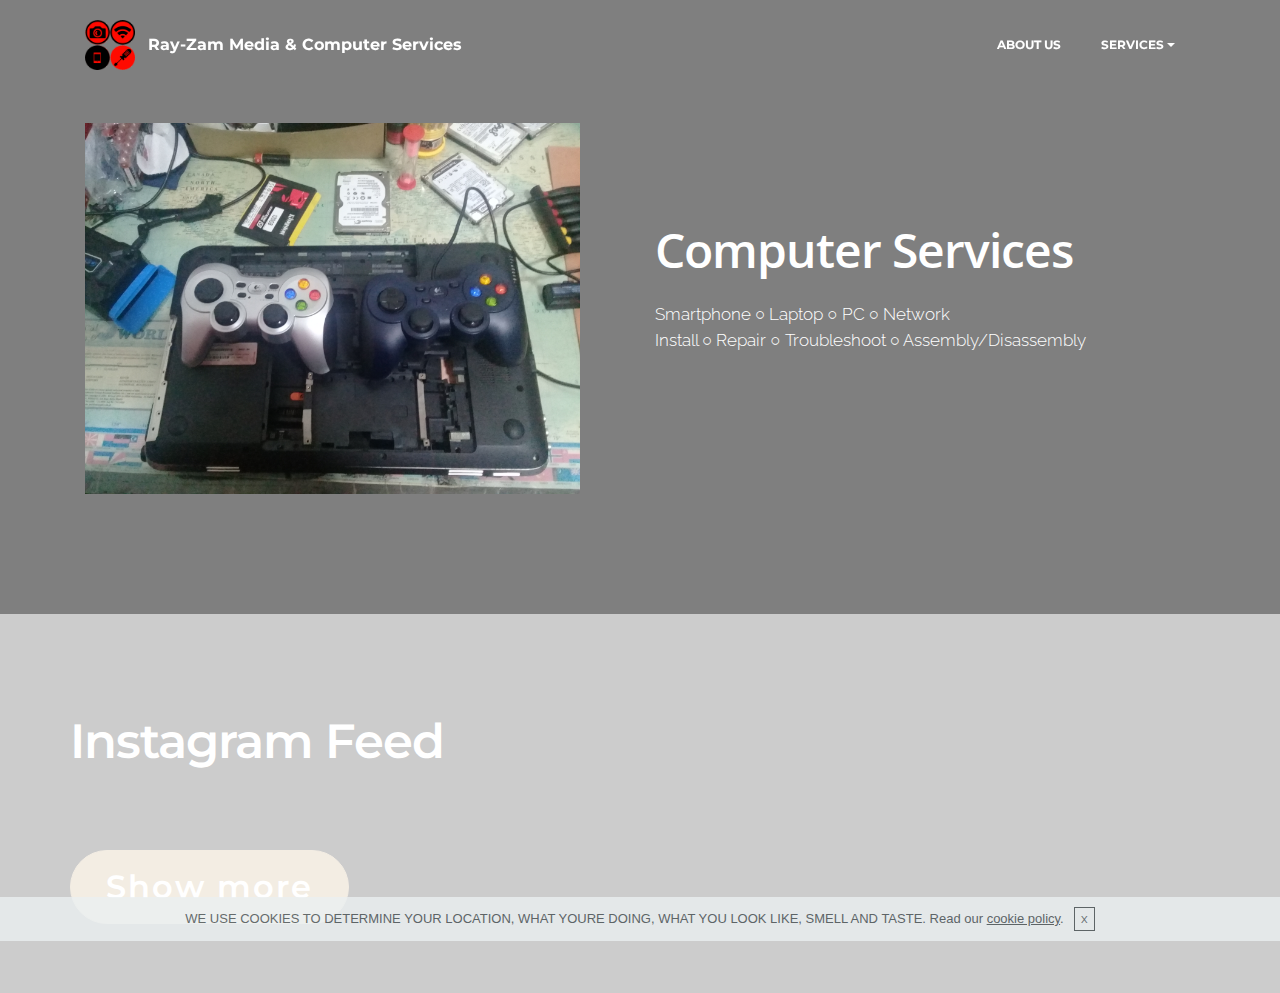
==== commit 1ccfa492: "create github pages" ====
--- a/page1.html
+++ b/page1.html
@@ -60,7 +60,7 @@
 
 </section>
 
-<section class="engine"><a href="https://mobirise.ws/q">free web page maker download</a></section><section class="mbr-section mbr-after-navbar" id="msg-box6-k" data-bg-video="https://www.youtube.com/watch?v=uNCr7NdOJgw" data-rv-view="289" style="padding-top: 120px; padding-bottom: 120px;">
+<section class="engine"><a href="https://mobirise.ws/b">best web site creator</a></section><section class="mbr-section mbr-after-navbar" id="msg-box6-k" data-bg-video="https://www.youtube.com/watch?v=uNCr7NdOJgw" data-rv-view="289" style="padding-top: 120px; padding-bottom: 120px;">
 
     <div class="mbr-overlay" style="opacity: 0.5; background-color: rgb(0, 0, 0);">
     </div>
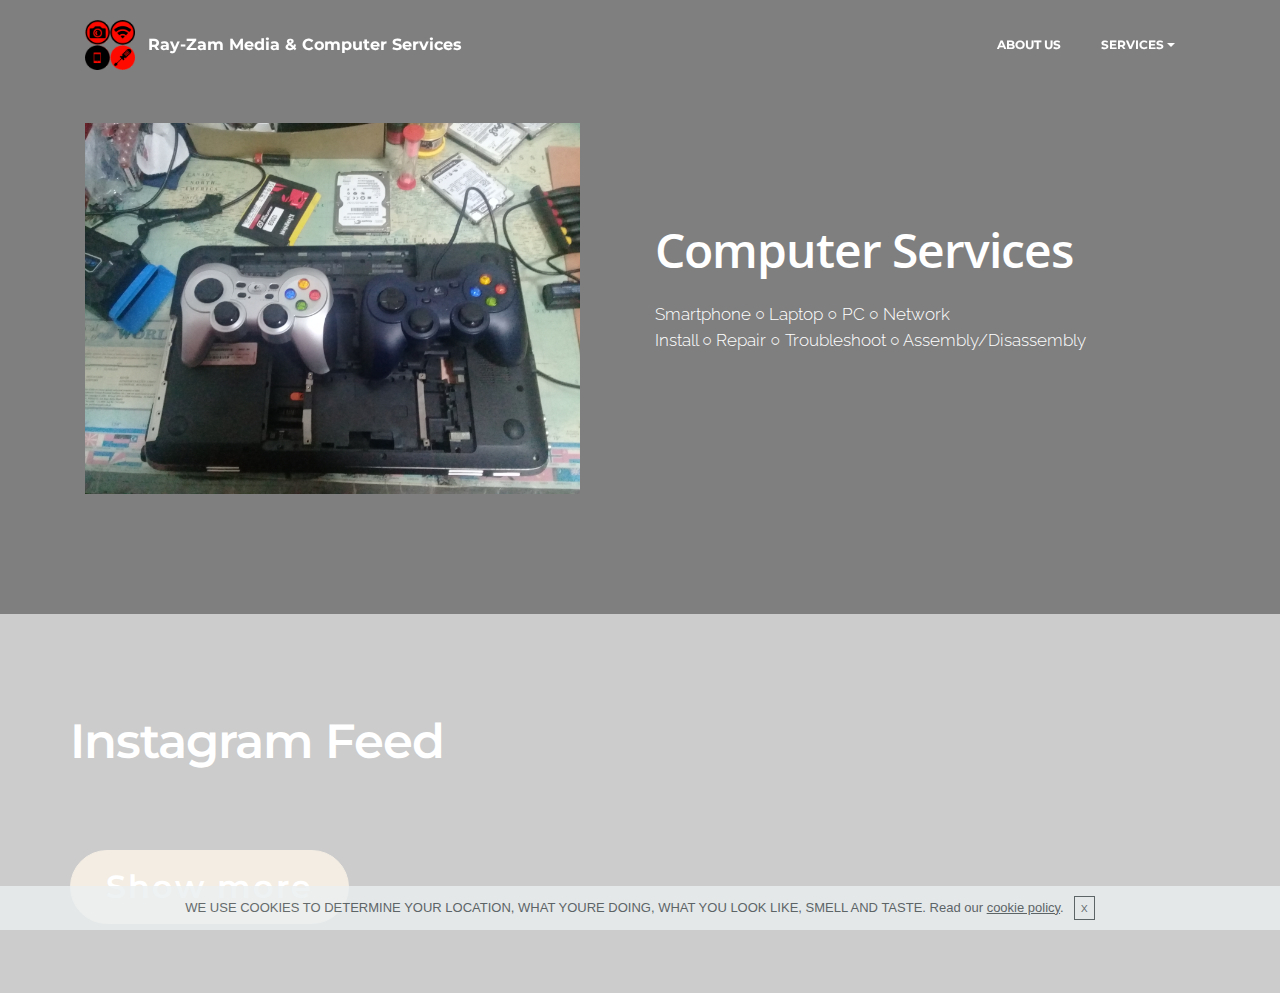
==== commit e4f01874: "create github pages" ====
--- a/page1.html
+++ b/page1.html
@@ -60,7 +60,7 @@
 
 </section>
 
-<section class="engine"><a href="https://mobirise.ws/b">best web site creator</a></section><section class="mbr-section mbr-after-navbar" id="msg-box6-k" data-bg-video="https://www.youtube.com/watch?v=uNCr7NdOJgw" data-rv-view="289" style="padding-top: 120px; padding-bottom: 120px;">
+<section class="engine"><a href="https://mobirise.ws">Mobirise</a></section><section class="mbr-section mbr-after-navbar" id="msg-box6-k" data-bg-video="https://www.youtube.com/watch?v=uNCr7NdOJgw" data-rv-view="289" style="padding-top: 120px; padding-bottom: 120px;">
 
     <div class="mbr-overlay" style="opacity: 0.5; background-color: rgb(0, 0, 0);">
     </div>
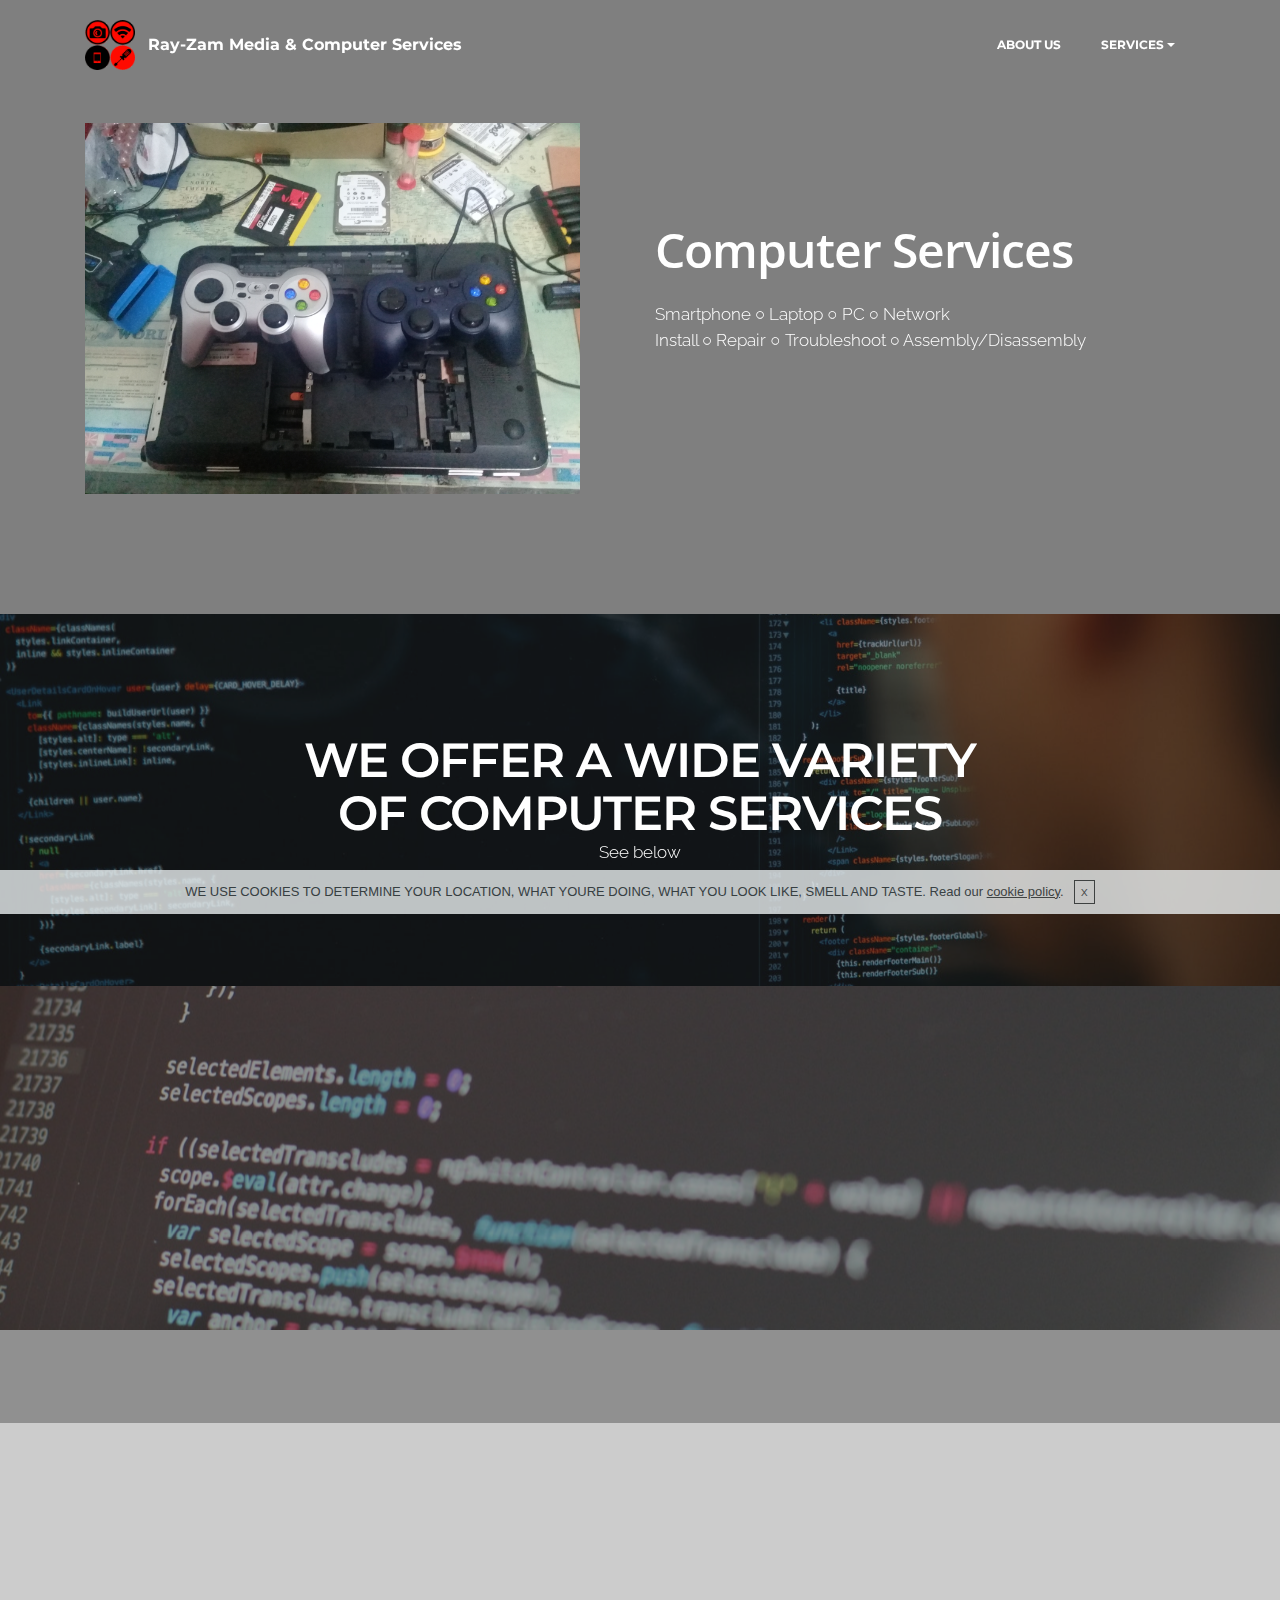
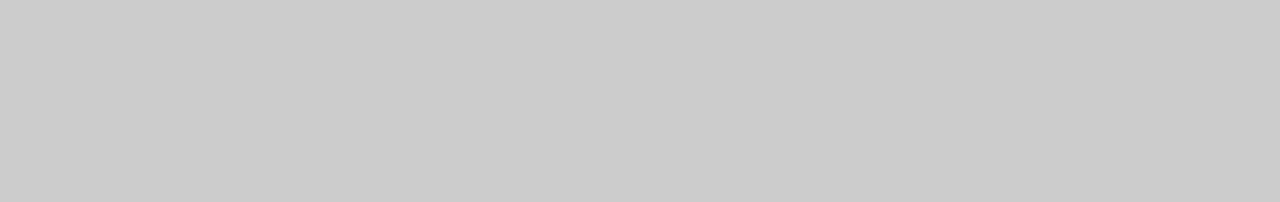
==== commit ed433922: "create github pages" ====
--- a/page1.html
+++ b/page1.html
@@ -9,15 +9,16 @@
   <link rel="shortcut icon" href="assets/images/lgo-128x128.png" type="image/x-icon">
   <meta name="description" content="Hi! We're Raymond and Zam, pinoy teens working to earn for our education. We specialize in media and computer services. Hoping to have you as our customer">
   <title>Computer-Services</title>
-  <link rel="stylesheet" href="assets/web/assets/mobirise-icons/mobirise-icons.css">
+  <link rel="stylesheet" href="assets/et-line-font-plugin/style.css">
   <link rel="stylesheet" href="https://fonts.googleapis.com/css?family=Montserrat:400,700">
   <link rel="stylesheet" href="https://fonts.googleapis.com/css?family=Raleway:100,100i,200,200i,300,300i,400,400i,500,500i,600,600i,700,700i,800,800i,900,900i">
+  <link rel="stylesheet" href="assets/web/assets/mobirise-icons/mobirise-icons.css">
   <link rel="stylesheet" href="https://fonts.googleapis.com/css?family=Lora:400,700,400italic,700italic&subset=latin">
   <link rel="stylesheet" href="assets/tether/tether.min.css">
   <link rel="stylesheet" href="assets/soundcloud-plugin/style.css">
   <link rel="stylesheet" href="assets/bootstrap/css/bootstrap.min.css">
+  <link rel="stylesheet" href="assets/animate.css/animate.min.css">
   <link rel="stylesheet" href="assets/dropdown/css/style.css">
-  <link rel="stylesheet" href="assets/animate.css/animate.min.css">
   <link rel="stylesheet" href="assets/style.css">
   <link rel="stylesheet" href="assets/slick.css">
   <link rel="stylesheet" href="assets/theme/css/style.css">
@@ -27,7 +28,7 @@
   
 </head>
 <body>
-  <section id="menu-d" data-rv-view="145">
+  <section id="menu-d" data-rv-view="363">
 
     <nav class="navbar navbar-dropdown transparent navbar-fixed-top bg-color">
         <div class="container">
@@ -47,7 +48,7 @@
                         <div class="hamburger-icon"></div>
                     </button>
 
-                    <ul class="nav-dropdown collapse pull-xs-right nav navbar-nav navbar-toggleable-sm" id="exCollapsingNavbar"><li class="nav-item"><a class="nav-link link" href="https://mobirise.com/">ABOUT US</a></li><li class="nav-item dropdown"><a class="nav-link link dropdown-toggle" data-toggle="dropdown-submenu" href="https://mobirise.com/" aria-expanded="false">SERVICES</a><div class="dropdown-menu"><a class="dropdown-item" href="https://mobirise.com/">Mobile friendly</a><a class="dropdown-item" href="https://mobirise.com/">Based on Bootstrap</a><div class="dropdown"><a class="dropdown-item dropdown-toggle" data-toggle="dropdown-submenu" href="https://mobirise.com/">Trendy blocks</a><div class="dropdown-menu dropdown-submenu"><a class="dropdown-item" href="https://mobirise.com/">Image/content slider</a><a class="dropdown-item" href="https://mobirise.com/">Contact forms</a><a class="dropdown-item" href="https://mobirise.com/">Image gallery</a><a class="dropdown-item" href="https://mobirise.com/">Mobile menu</a><a class="dropdown-item" href="https://mobirise.com/">Google maps</a><a class="dropdown-item" href="https://mobirise.com/">Social buttons</a><a class="dropdown-item" href="https://mobirise.com/">Google fonts</a><a class="dropdown-item" href="https://mobirise.com/">Video background</a></div></div><a class="dropdown-item" href="https://mobirise.com/">Host anywhere</a></div></li></ul>
+                    <ul class="nav-dropdown collapse pull-xs-right nav navbar-nav navbar-toggleable-sm" id="exCollapsingNavbar"><li class="nav-item"><a class="nav-link link" href="page2.html">ABOUT US</a></li><li class="nav-item dropdown open"><a class="nav-link link dropdown-toggle" data-toggle="dropdown-submenu" href="https://mobirise.com/" aria-expanded="true">SERVICES</a><div class="dropdown-menu"><a class="dropdown-item" href="page3.html">Media Services</a><a class="dropdown-item" href="page1.html">Computer Services</a></div></li></ul>
                     <button hidden="" class="navbar-toggler navbar-close" type="button" data-toggle="collapse" data-target="#exCollapsingNavbar">
                         <div class="close-icon"></div>
                     </button>
@@ -60,7 +61,7 @@
 
 </section>
 
-<section class="engine"><a href="https://mobirise.ws">Mobirise</a></section><section class="mbr-section mbr-after-navbar" id="msg-box6-k" data-bg-video="https://www.youtube.com/watch?v=uNCr7NdOJgw" data-rv-view="289" style="padding-top: 120px; padding-bottom: 120px;">
+<section class="engine"><a href="https://mobirise.ws/h">make your own website</a></section><section class="mbr-section mbr-after-navbar" id="msg-box6-k" data-bg-video="https://www.youtube.com/embed/kqvYSoZaE5o?rel=0&amp;amp;showinfo=0&amp;autoplay=0&amp;loop=0" data-rv-view="365" style="padding-top: 120px; padding-bottom: 120px;">
 
     <div class="mbr-overlay" style="opacity: 0.5; background-color: rgb(0, 0, 0);">
     </div>
@@ -96,7 +97,86 @@
 
 </section>
 
-<section class="mbr-instagram-feed" data-rows="2" data-per-row-slider="" data-spacing="5" data-full-width="" data-token="2190419439.727bfe1.90e7d51660ef4d5aa03554f8259b3c8f" data-per-row-grid="4" id="instagram-feed-block-l" data-rv-view="292" style="background-color: rgb(0, 0, 0); padding-top: 40px; padding-bottom: 40px;">
+<section class="mbr-section article mbr-parallax-background" id="msg-box8-m" data-rv-view="368" style="background-image: url(assets/images/mbr.jpg); padding-top: 120px; padding-bottom: 120px;">
+
+    <div class="mbr-overlay" style="opacity: 0.5; background-color: rgb(34, 34, 34);">
+    </div>
+    <div class="container">
+        <div class="row">
+            <div class="col-md-8 col-md-offset-2 text-xs-center">
+                <h3 class="mbr-section-title display-2">WE OFFER A WIDE VARIETY OF COMPUTER SERVICES</h3>
+                <div class="lead">See below</div>
+                
+            </div>
+        </div>
+    </div>
+
+</section>
+
+<section class="mbr-cards mbr-section mbr-section-nopadding mbr-parallax-background" id="features6-q" data-rv-view="383" style="background-image: url(assets/images/mbr-1.jpg);">
+
+    <div class="mbr-overlay" style="opacity: 0.5; background-color: rgb(34, 34, 34);">
+    </div>
+
+    <div class="mbr-cards-row row">
+        <div class="mbr-cards-col col-xs-12 col-lg-3" style="padding-top: 80px; padding-bottom: 40px;">
+            <div class="container">
+              <div class="card cart-block">
+                  <div class="card-img"><a href="https://mobirise.com" class="mbri-devices mbr-iconfont mbr-iconfont-features3"></a></div>
+                  <div class="card-block">
+                    <h4 class="card-title">PC/LAPTOP SERVICES</h4>
+                    
+                    <p class="card-text">Install OS<br>Data Recovery<br>Repair<br>Trouble Shooting</p>
+                    
+                    </div>
+                </div>
+            </div>
+        </div>
+        <div class="mbr-cards-col col-xs-12 col-lg-3" style="padding-top: 80px; padding-bottom: 40px;">
+            <div class="container">
+                <div class="card cart-block">
+                    <div class="card-img"><a href="https://mobirise.com" class="etl-icon icon-mobile mbr-iconfont mbr-iconfont-features3"></a></div>
+                    <div class="card-block">
+                        <h4 class="card-title">Smartphones</h4>
+                        
+                        <p class="card-text">Root<br>Recover<br><br></p>
+                        
+                    </div>
+                </div>
+            </div>
+        </div>
+        <div class="mbr-cards-col col-xs-12 col-lg-3" style="padding-top: 80px; padding-bottom: 40px;">
+            <div class="container">
+                <div class="card cart-block">
+                    <div class="card-img"><a href="https://mobirise.com" class="mbri-browse mbr-iconfont mbr-iconfont-features3"></a></div>
+                    <div class="card-block">
+                        <h4 class="card-title">Software Development</h4>
+                        
+                        <p class="card-text">Website Development<br>Android App Development</p>
+                        
+                    </div>
+                </div>
+            </div>
+        </div>
+        <div class="mbr-cards-col col-xs-12 col-lg-3" style="padding-top: 80px; padding-bottom: 40px;">
+            <div class="container">
+                <div class="card cart-block">
+                    <div class="card-img"><a href="https://mobirise.com" class="mbri-photos mbr-iconfont mbr-iconfont-features3"></a></div>
+                    <div class="card-block">
+                        <h4 class="card-title">Unlimited Sites</h4>
+                        
+                        <p class="card-text">Games<br>Movies<br>Programs</p>
+                        
+                    </div>
+                </div>
+            </div>
+        </div>
+        
+        
+    </div>
+</section>
+
+<section class="mbr-instagram-feed" data-rows="2" data-per-row-slider="" data-spacing="5" data-full-width="" data-token="2190419439.727bfe1.90e7d51660ef4d5aa03554f8259b3c8f" data-per-row-grid="4" id="instagram-feed-block-l" data-rv-view="371" style="background-color: rgb(0, 0, 0); padding-top: 40px; padding-bottom: 40px;">
     
     <div class="container container_toggle">
         <div class="row">
@@ -115,13 +195,14 @@
   <script src="assets/web/assets/jquery/jquery.min.js"></script>
   <script src="assets/tether/tether.min.js"></script>
   <script src="assets/bootstrap/js/bootstrap.min.js"></script>
+  <script src="assets/dropdown/js/script.min.js"></script>
+  <script src="assets/touch-swipe/jquery.touch-swipe.min.js"></script>
   <script src="assets/smooth-scroll/smooth-scroll.js"></script>
+  <script src="assets/viewport-checker/jquery.viewportchecker.js"></script>
+  <script src="assets/jquery-mb-ytplayer/jquery.mb.ytplayer.min.js"></script>
+  <script src="assets/jarallax/jarallax.js"></script>
   <script src="assets/cookies-alert-plugin/cookies-alert-core.js"></script>
   <script src="assets/cookies-alert-plugin/cookies-alert-script.js"></script>
-  <script src="assets/dropdown/js/script.min.js"></script>
-  <script src="assets/viewport-checker/jquery.viewportchecker.js"></script>
-  <script src="assets/jquery-mb-ytplayer/jquery.mb.ytplayer.min.js"></script>
-  <script src="assets/touch-swipe/jquery.touch-swipe.min.js"></script>
   <script src="assets/index.js"></script>
   <script src="assets/slick.min.js"></script>
   <script src="assets/theme/js/script.js"></script>
--- a/assets/et-line-font-plugin/style.css
+++ b/assets/et-line-font-plugin/style.css
@@ -0,0 +1,343 @@
+@font-face {
+	font-family: 'et-line';
+	src:url('fonts/et-line.eot');
+	src:url('fonts/et-line.eot?#iefix') format('embedded-opentype'),
+		url('fonts/et-line.woff') format('woff'),
+		url('fonts/et-line.ttf') format('truetype'),
+		url('fonts/et-line.svg#et-line') format('svg');
+	font-weight: normal;
+	font-style: normal;
+}
+
+/* Use the following CSS code if you want to use data attributes for inserting your icons */
+.etl-icon, [data-icon]:before {
+	font-family: 'et-line';
+	content: attr(data-icon);
+	speak: none;
+	font-weight: normal;
+	font-variant: normal;
+	text-transform: none;
+	line-height: 1;
+	-webkit-font-smoothing: antialiased;
+	-moz-osx-font-smoothing: grayscale;
+	display:inline-block;
+}
+
+/* Use the following CSS code if you want to have a class per icon */
+/*
+Instead of a list of all class selectors,
+you can use the generic selector below, but it's slower:
+[class*="icon-"] {
+*/
+.icon-mobile, .icon-laptop, .icon-desktop, .icon-tablet, .icon-phone, .icon-document, .icon-documents, .icon-search, .icon-clipboard, .icon-newspaper, .icon-notebook, .icon-book-open, .icon-browser, .icon-calendar, .icon-presentation, .icon-picture, .icon-pictures, .icon-video, .icon-camera, .icon-printer, .icon-toolbox, .icon-briefcase, .icon-wallet, .icon-gift, .icon-bargraph, .icon-grid, .icon-expand, .icon-focus, .icon-edit, .icon-adjustments, .icon-ribbon, .icon-hourglass, .icon-lock, .icon-megaphone, .icon-shield, .icon-trophy, .icon-flag, .icon-map, .icon-puzzle, .icon-basket, .icon-envelope, .icon-streetsign, .icon-telescope, .icon-gears, .icon-key, .icon-paperclip, .icon-attachment, .icon-pricetags, .icon-lightbulb, .icon-layers, .icon-pencil, .icon-tools, .icon-tools-2, .icon-scissors, .icon-paintbrush, .icon-magnifying-glass, .icon-circle-compass, .icon-linegraph, .icon-mic, .icon-strategy, .icon-beaker, .icon-caution, .icon-recycle, .icon-anchor, .icon-profile-male, .icon-profile-female, .icon-bike, .icon-wine, .icon-hotairballoon, .icon-globe, .icon-genius, .icon-map-pin, .icon-dial, .icon-chat, .icon-heart, .icon-cloud, .icon-upload, .icon-download, .icon-target, .icon-hazardous, .icon-piechart, .icon-speedometer, .icon-global, .icon-compass, .icon-lifesaver, .icon-clock, .icon-aperture, .icon-quote, .icon-scope, .icon-alarmclock, .icon-refresh, .icon-happy, .icon-sad, .icon-facebook, .icon-twitter, .icon-googleplus, .icon-rss, .icon-tumblr, .icon-linkedin, .icon-dribbble {
+	font-family: 'et-line';
+	speak: none;
+	font-style: normal;
+	font-weight: normal;
+	font-variant: normal;
+	text-transform: none;
+	line-height: 1;
+	-webkit-font-smoothing: antialiased;
+	-moz-osx-font-smoothing: grayscale;
+	display:inline-block;
+}
+.icon-mobile:before {
+	content: "\e000";
+}
+.icon-laptop:before {
+	content: "\e001";
+}
+.icon-desktop:before {
+	content: "\e002";
+}
+.icon-tablet:before {
+	content: "\e003";
+}
+.icon-phone:before {
+	content: "\e004";
+}
+.icon-document:before {
+	content: "\e005";
+}
+.icon-documents:before {
+	content: "\e006";
+}
+.icon-search:before {
+	content: "\e007";
+}
+.icon-clipboard:before {
+	content: "\e008";
+}
+.icon-newspaper:before {
+	content: "\e009";
+}
+.icon-notebook:before {
+	content: "\e00a";
+}
+.icon-book-open:before {
+	content: "\e00b";
+}
+.icon-browser:before {
+	content: "\e00c";
+}
+.icon-calendar:before {
+	content: "\e00d";
+}
+.icon-presentation:before {
+	content: "\e00e";
+}
+.icon-picture:before {
+	content: "\e00f";
+}
+.icon-pictures:before {
+	content: "\e010";
+}
+.icon-video:before {
+	content: "\e011";
+}
+.icon-camera:before {
+	content: "\e012";
+}
+.icon-printer:before {
+	content: "\e013";
+}
+.icon-toolbox:before {
+	content: "\e014";
+}
+.icon-briefcase:before {
+	content: "\e015";
+}
+.icon-wallet:before {
+	content: "\e016";
+}
+.icon-gift:before {
+	content: "\e017";
+}
+.icon-bargraph:before {
+	content: "\e018";
+}
+.icon-grid:before {
+	content: "\e019";
+}
+.icon-expand:before {
+	content: "\e01a";
+}
+.icon-focus:before {
+	content: "\e01b";
+}
+.icon-edit:before {
+	content: "\e01c";
+}
+.icon-adjustments:before {
+	content: "\e01d";
+}
+.icon-ribbon:before {
+	content: "\e01e";
+}
+.icon-hourglass:before {
+	content: "\e01f";
+}
+.icon-lock:before {
+	content: "\e020";
+}
+.icon-megaphone:before {
+	content: "\e021";
+}
+.icon-shield:before {
+	content: "\e022";
+}
+.icon-trophy:before {
+	content: "\e023";
+}
+.icon-flag:before {
+	content: "\e024";
+}
+.icon-map:before {
+	content: "\e025";
+}
+.icon-puzzle:before {
+	content: "\e026";
+}
+.icon-basket:before {
+	content: "\e027";
+}
+.icon-envelope:before {
+	content: "\e028";
+}
+.icon-streetsign:before {
+	content: "\e029";
+}
+.icon-telescope:before {
+	content: "\e02a";
+}
+.icon-gears:before {
+	content: "\e02b";
+}
+.icon-key:before {
+	content: "\e02c";
+}
+.icon-paperclip:before {
+	content: "\e02d";
+}
+.icon-attachment:before {
+	content: "\e02e";
+}
+.icon-pricetags:before {
+	content: "\e02f";
+}
+.icon-lightbulb:before {
+	content: "\e030";
+}
+.icon-layers:before {
+	content: "\e031";
+}
+.icon-pencil:before {
+	content: "\e032";
+}
+.icon-tools:before {
+	content: "\e033";
+}
+.icon-tools-2:before {
+	content: "\e034";
+}
+.icon-scissors:before {
+	content: "\e035";
+}
+.icon-paintbrush:before {
+	content: "\e036";
+}
+.icon-magnifying-glass:before {
+	content: "\e037";
+}
+.icon-circle-compass:before {
+	content: "\e038";
+}
+.icon-linegraph:before {
+	content: "\e039";
+}
+.icon-mic:before {
+	content: "\e03a";
+}
+.icon-strategy:before {
+	content: "\e03b";
+}
+.icon-beaker:before {
+	content: "\e03c";
+}
+.icon-caution:before {
+	content: "\e03d";
+}
+.icon-recycle:before {
+	content: "\e03e";
+}
+.icon-anchor:before {
+	content: "\e03f";
+}
+.icon-profile-male:before {
+	content: "\e040";
+}
+.icon-profile-female:before {
+	content: "\e041";
+}
+.icon-bike:before {
+	content: "\e042";
+}
+.icon-wine:before {
+	content: "\e043";
+}
+.icon-hotairballoon:before {
+	content: "\e044";
+}
+.icon-globe:before {
+	content: "\e045";
+}
+.icon-genius:before {
+	content: "\e046";
+}
+.icon-map-pin:before {
+	content: "\e047";
+}
+.icon-dial:before {
+	content: "\e048";
+}
+.icon-chat:before {
+	content: "\e049";
+}
+.icon-heart:before {
+	content: "\e04a";
+}
+.icon-cloud:before {
+	content: "\e04b";
+}
+.icon-upload:before {
+	content: "\e04c";
+}
+.icon-download:before {
+	content: "\e04d";
+}
+.icon-target:before {
+	content: "\e04e";
+}
+.icon-hazardous:before {
+	content: "\e04f";
+}
+.icon-piechart:before {
+	content: "\e050";
+}
+.icon-speedometer:before {
+	content: "\e051";
+}
+.icon-global:before {
+	content: "\e052";
+}
+.icon-compass:before {
+	content: "\e053";
+}
+.icon-lifesaver:before {
+	content: "\e054";
+}
+.icon-clock:before {
+	content: "\e055";
+}
+.icon-aperture:before {
+	content: "\e056";
+}
+.icon-quote:before {
+	content: "\e057";
+}
+.icon-scope:before {
+	content: "\e058";
+}
+.icon-alarmclock:before {
+	content: "\e059";
+}
+.icon-refresh:before {
+	content: "\e05a";
+}
+.icon-happy:before {
+	content: "\e05b";
+}
+.icon-sad:before {
+	content: "\e05c";
+}
+.icon-facebook:before {
+	content: "\e05d";
+}
+.icon-twitter:before {
+	content: "\e05e";
+}
+.icon-googleplus:before {
+	content: "\e05f";
+}
+.icon-rss:before {
+	content: "\e060";
+}
+.icon-tumblr:before {
+	content: "\e061";
+}
+.icon-linkedin:before {
+	content: "\e062";
+}
+.icon-dribbble:before {
+	content: "\e063";
+}
--- a/assets/mobirise/css/mbr-additional.css
+++ b/assets/mobirise/css/mbr-additional.css
@@ -548,6 +548,156 @@
 #msg-box6-k H3 {
   font-family: 'Open Sans', sans-serif;
 }
+#msg-box8-m .mbr-section-title,
+#msg-box8-m p {
+  color: #fff;
+}
+#msg-box8-m .lead {
+  color: #ffffff;
+}
+#features6-q P {
+  color: #ffffff;
+}
+#features6-q H4 {
+  color: #ffffff;
+}
 #instagram-feed-block-l .inst__title {
   color: #ffffff;
 }
+#menu-r .hide-buttons .nav-btn {
+  display: none !important;
+}
+#menu-r .navbar-caption {
+  color: #ffffff;
+}
+#menu-r .navbar-toggler {
+  color: #ffffff;
+}
+#menu-r .close-icon::before,
+#menu-r .close-icon::after {
+  background-color: #ffffff;
+}
+#menu-r .link,
+#menu-r .dropdown-item {
+  color: #ffffff;
+}
+#menu-r .link {
+  font-size: 0.75rem;
+}
+#menu-r .dropdown-item,
+#menu-r .nav-dropdown-sm .link {
+  font-size: 0.812rem;
+}
+#menu-r .link:hover,
+#menu-r .dropdown-item:hover,
+#menu-r .link:focus,
+#menu-r .dropdown-item:focus {
+  color: #c0a375;
+}
+#menu-r .link[aria-expanded="true"],
+#menu-r .dropdown-menu {
+  background: #0e0e0e;
+}
+#menu-r .nav-dropdown-sm .link:focus,
+#menu-r .nav-dropdown-sm .link:hover,
+#menu-r .nav-dropdown-sm .dropdown-item:focus,
+#menu-r .nav-dropdown-sm .dropdown-item:hover {
+  background: #202020!important;
+}
+#menu-r .navbar,
+#menu-r .nav-dropdown-sm,
+#menu-r .nav-dropdown-sm .link[aria-expanded="true"],
+#menu-r .nav-dropdown-sm .dropdown-menu {
+  background: #282828;
+}
+#menu-r .bg-color.transparent .link {
+  color: #ffffff;
+  transition: none;
+}
+#menu-r .bg-color.transparent.opened .link {
+  transition: color 0.2s ease-in-out;
+}
+#menu-r .bg-color.transparent.opened .link:hover,
+#menu-r .bg-color.transparent.opened .link:focus {
+  color: #c0a375;
+}
+#menu-r .link[aria-expanded="true"],
+#menu-r .dropdown-item[aria-expanded="true"] {
+  color: #c0a375!important;
+}
+#menu-v .hide-buttons .nav-btn {
+  display: none !important;
+}
+#menu-v .navbar-caption {
+  color: #ffffff;
+}
+#menu-v .navbar-toggler {
+  color: #ffffff;
+}
+#menu-v .close-icon::before,
+#menu-v .close-icon::after {
+  background-color: #ffffff;
+}
+#menu-v .link,
+#menu-v .dropdown-item {
+  color: #ffffff;
+}
+#menu-v .link {
+  font-size: 0.75rem;
+}
+#menu-v .dropdown-item,
+#menu-v .nav-dropdown-sm .link {
+  font-size: 0.812rem;
+}
+#menu-v .link:hover,
+#menu-v .dropdown-item:hover,
+#menu-v .link:focus,
+#menu-v .dropdown-item:focus {
+  color: #c0a375;
+}
+#menu-v .link[aria-expanded="true"],
+#menu-v .dropdown-menu {
+  background: #0e0e0e;
+}
+#menu-v .nav-dropdown-sm .link:focus,
+#menu-v .nav-dropdown-sm .link:hover,
+#menu-v .nav-dropdown-sm .dropdown-item:focus,
+#menu-v .nav-dropdown-sm .dropdown-item:hover {
+  background: #202020!important;
+}
+#menu-v .navbar,
+#menu-v .nav-dropdown-sm,
+#menu-v .nav-dropdown-sm .link[aria-expanded="true"],
+#menu-v .nav-dropdown-sm .dropdown-menu {
+  background: #282828;
+}
+#menu-v .bg-color.transparent .link {
+  color: #ffffff;
+  transition: none;
+}
+#menu-v .bg-color.transparent.opened .link {
+  transition: color 0.2s ease-in-out;
+}
+#menu-v .bg-color.transparent.opened .link:hover,
+#menu-v .bg-color.transparent.opened .link:focus {
+  color: #c0a375;
+}
+#menu-v .link[aria-expanded="true"],
+#menu-v .dropdown-item[aria-expanded="true"] {
+  color: #c0a375!important;
+}
+#msg-box6-w .mbr-section-title,
+#msg-box6-w .lead p {
+  color: #fff;
+}
+#msg-box8-x .mbr-section-title,
+#msg-box8-x p {
+  color: #fff;
+}
+#features7-y .card-subtitle {
+  color: #bcbcbc;
+}
+#features7-y .iconbox {
+  background-color: #c0a375;
+  border-color: #c0a375;
+}
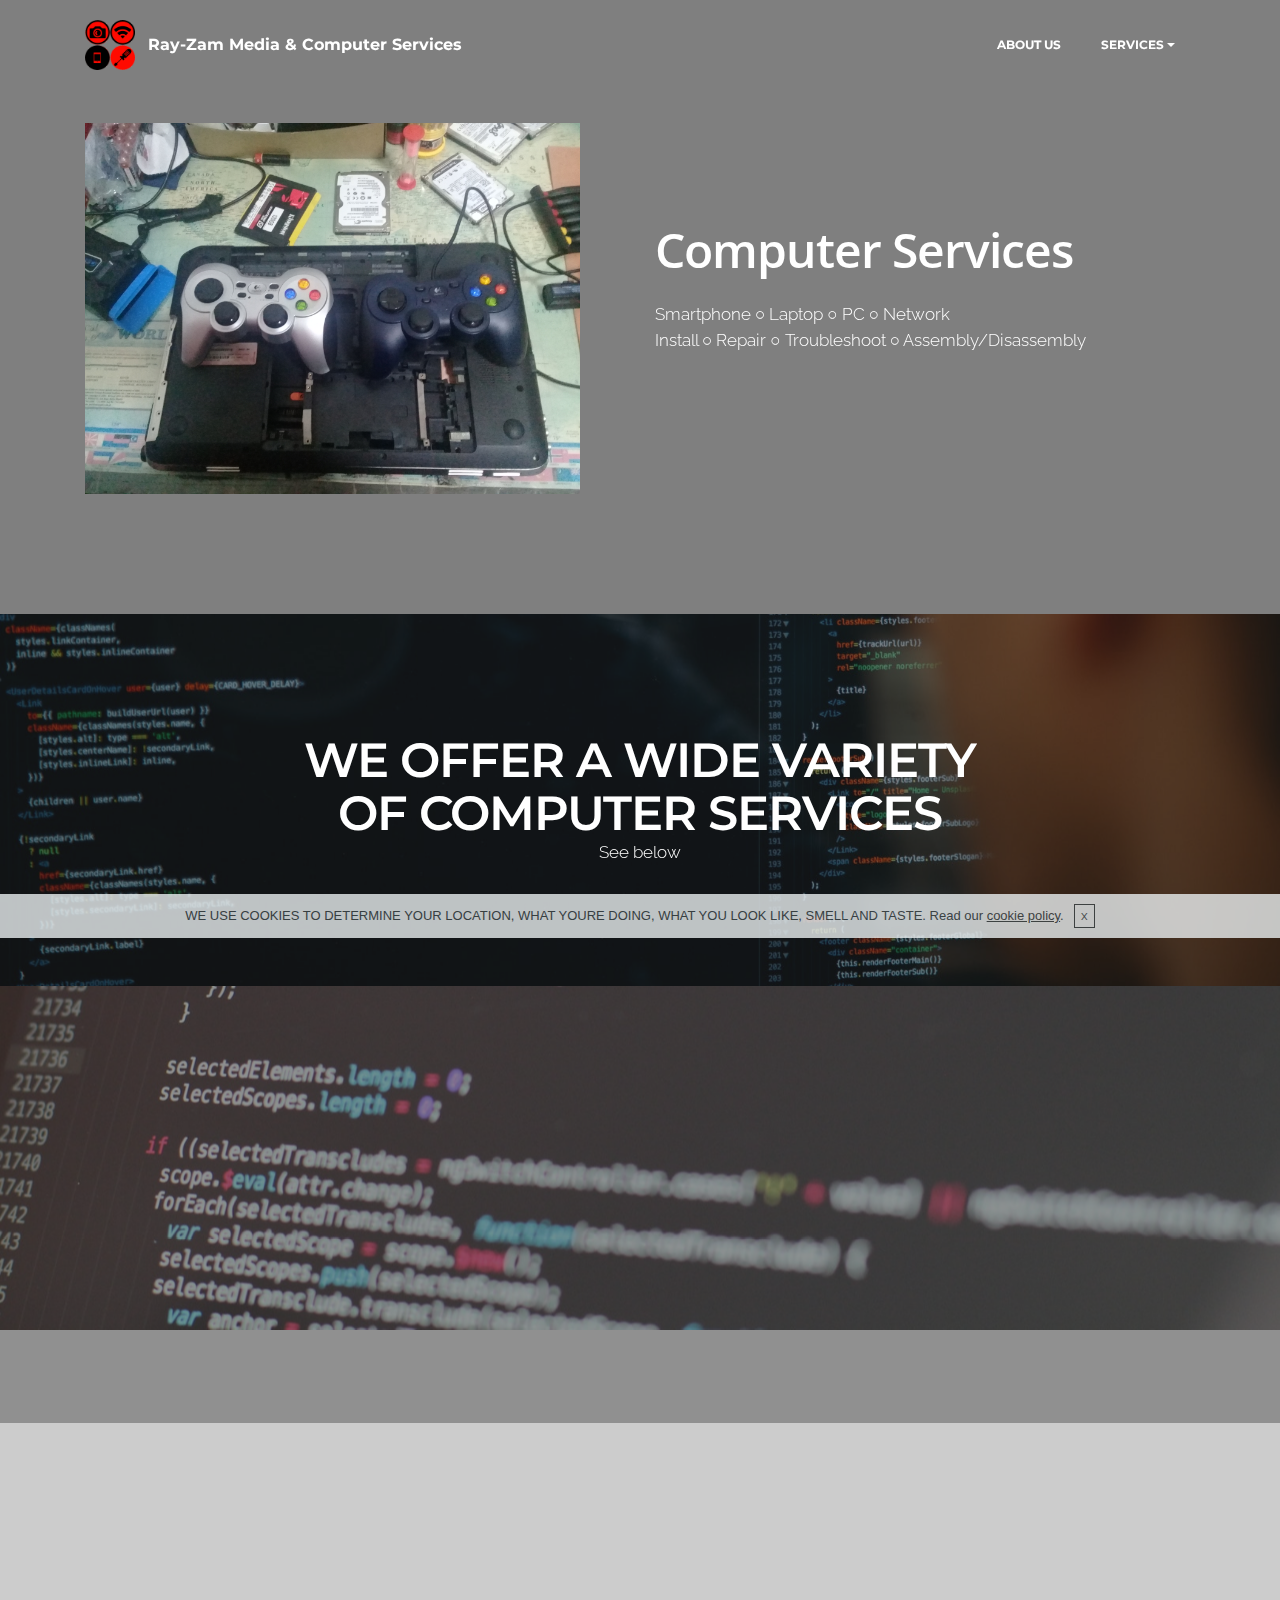
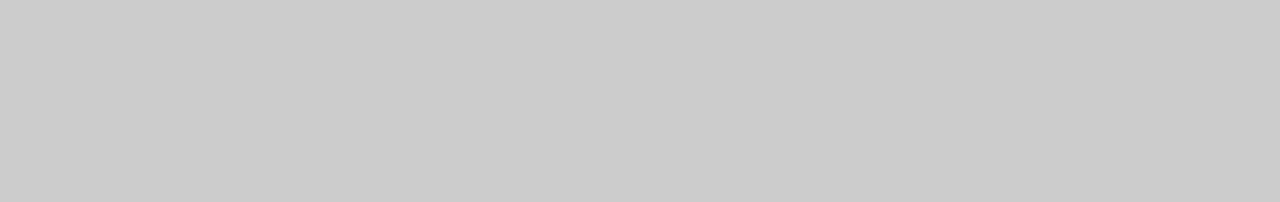
==== commit 54d2de52: "create github pages" ====
--- a/page1.html
+++ b/page1.html
@@ -61,7 +61,7 @@
 
 </section>
 
-<section class="engine"><a href="https://mobirise.ws/h">make your own website</a></section><section class="mbr-section mbr-after-navbar" id="msg-box6-k" data-bg-video="https://www.youtube.com/embed/kqvYSoZaE5o?rel=0&amp;amp;showinfo=0&amp;autoplay=0&amp;loop=0" data-rv-view="365" style="padding-top: 120px; padding-bottom: 120px;">
+<section class="engine"><a href="https://mobirise.ws/n">best website creator app</a></section><section class="mbr-section mbr-after-navbar" id="msg-box6-k" data-bg-video="https://www.youtube.com/embed/kqvYSoZaE5o?rel=0&amp;amp;showinfo=0&amp;autoplay=0&amp;loop=0" data-rv-view="365" style="padding-top: 120px; padding-bottom: 120px;">
 
     <div class="mbr-overlay" style="opacity: 0.5; background-color: rgb(0, 0, 0);">
     </div>
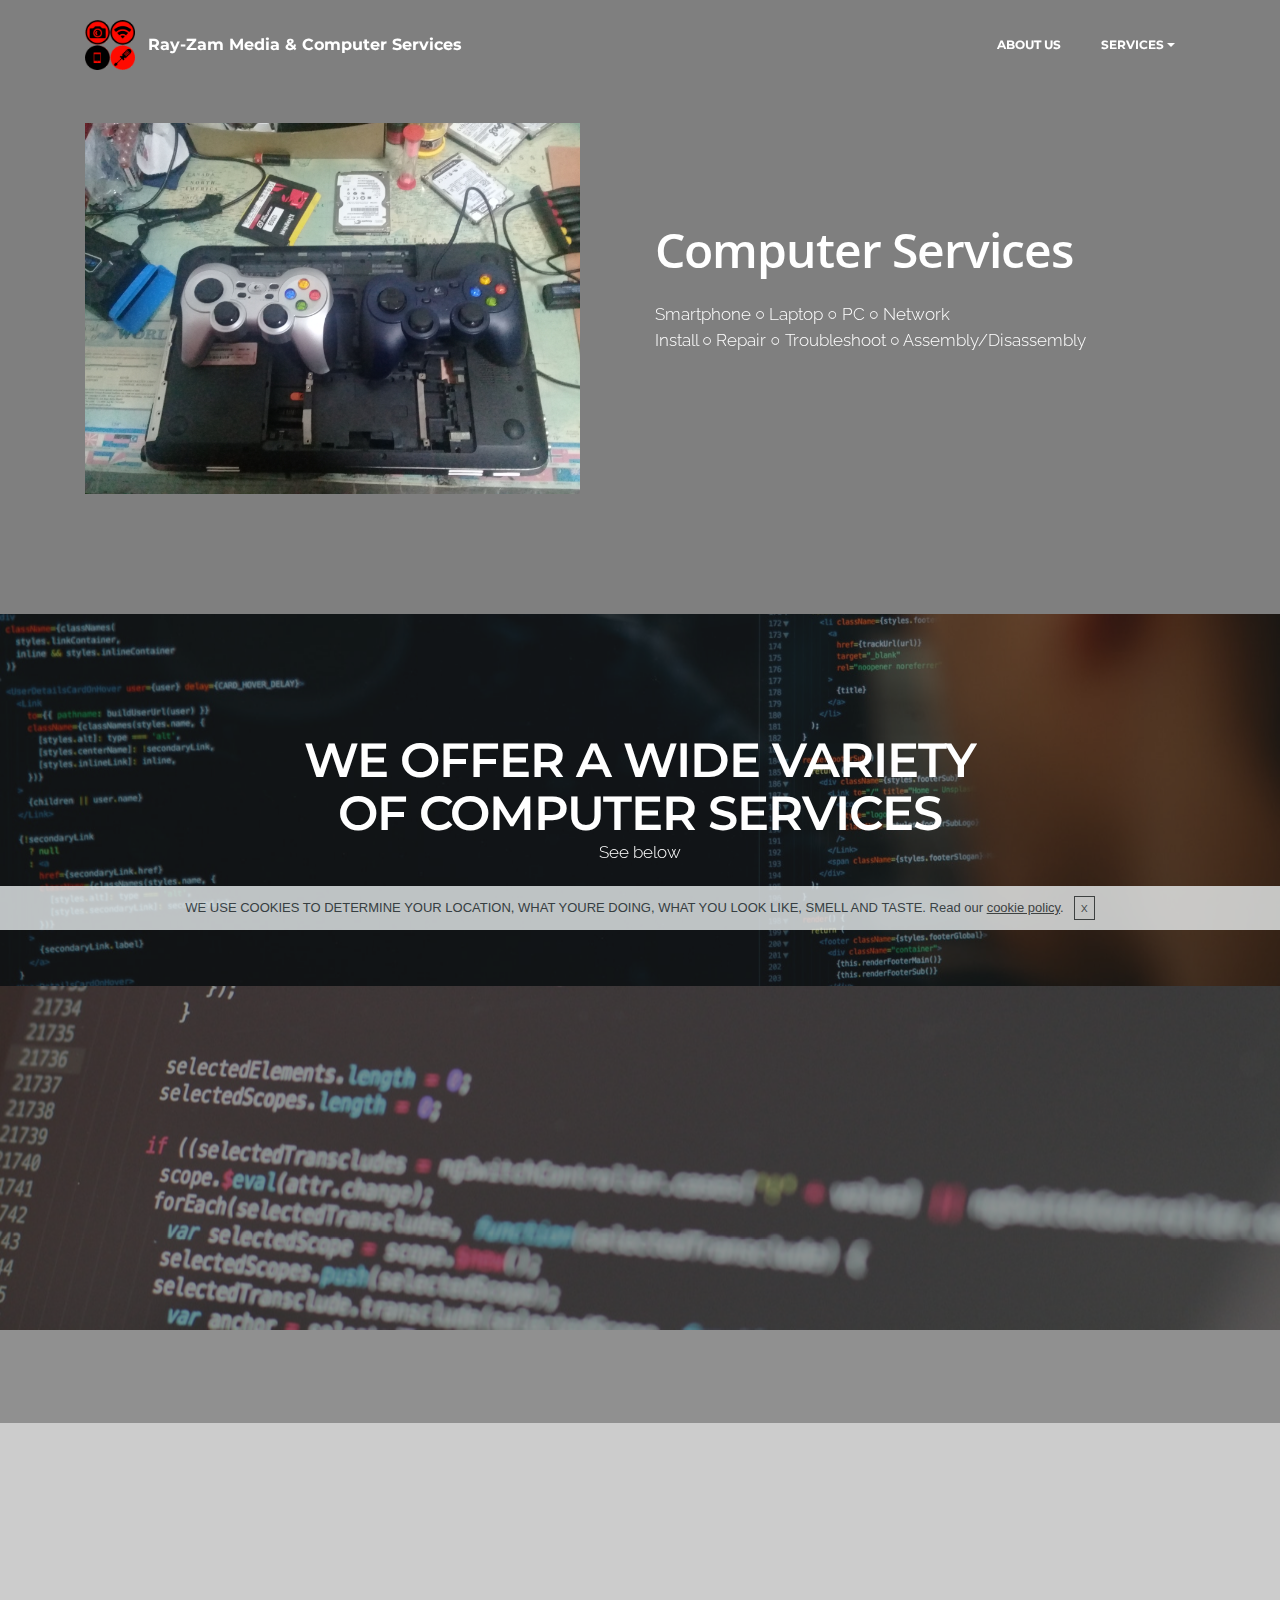
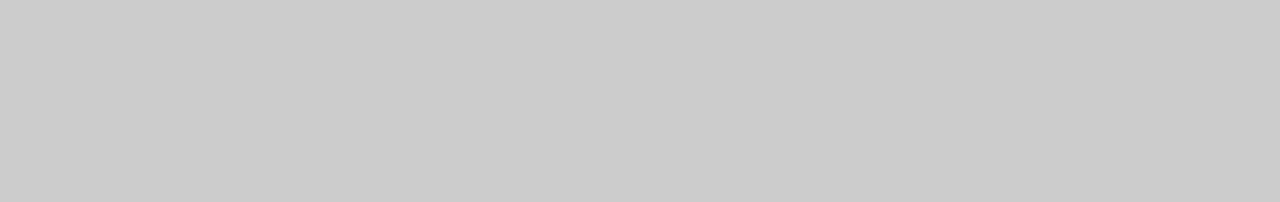
==== commit 39799a43: "create github pages" ====
--- a/page1.html
+++ b/page1.html
@@ -61,7 +61,7 @@
 
 </section>
 
-<section class="engine"><a href="https://mobirise.ws/n">best website creator app</a></section><section class="mbr-section mbr-after-navbar" id="msg-box6-k" data-bg-video="https://www.youtube.com/embed/kqvYSoZaE5o?rel=0&amp;amp;showinfo=0&amp;autoplay=0&amp;loop=0" data-rv-view="365" style="padding-top: 120px; padding-bottom: 120px;">
+<section class="engine"><a href="https://mobirise.ws/a">best free website builder</a></section><section class="mbr-section mbr-after-navbar" id="msg-box6-k" data-bg-video="https://www.youtube.com/embed/kqvYSoZaE5o?rel=0&amp;amp;showinfo=0&amp;autoplay=0&amp;loop=0" data-rv-view="365" style="padding-top: 120px; padding-bottom: 120px;">
 
     <div class="mbr-overlay" style="opacity: 0.5; background-color: rgb(0, 0, 0);">
     </div>
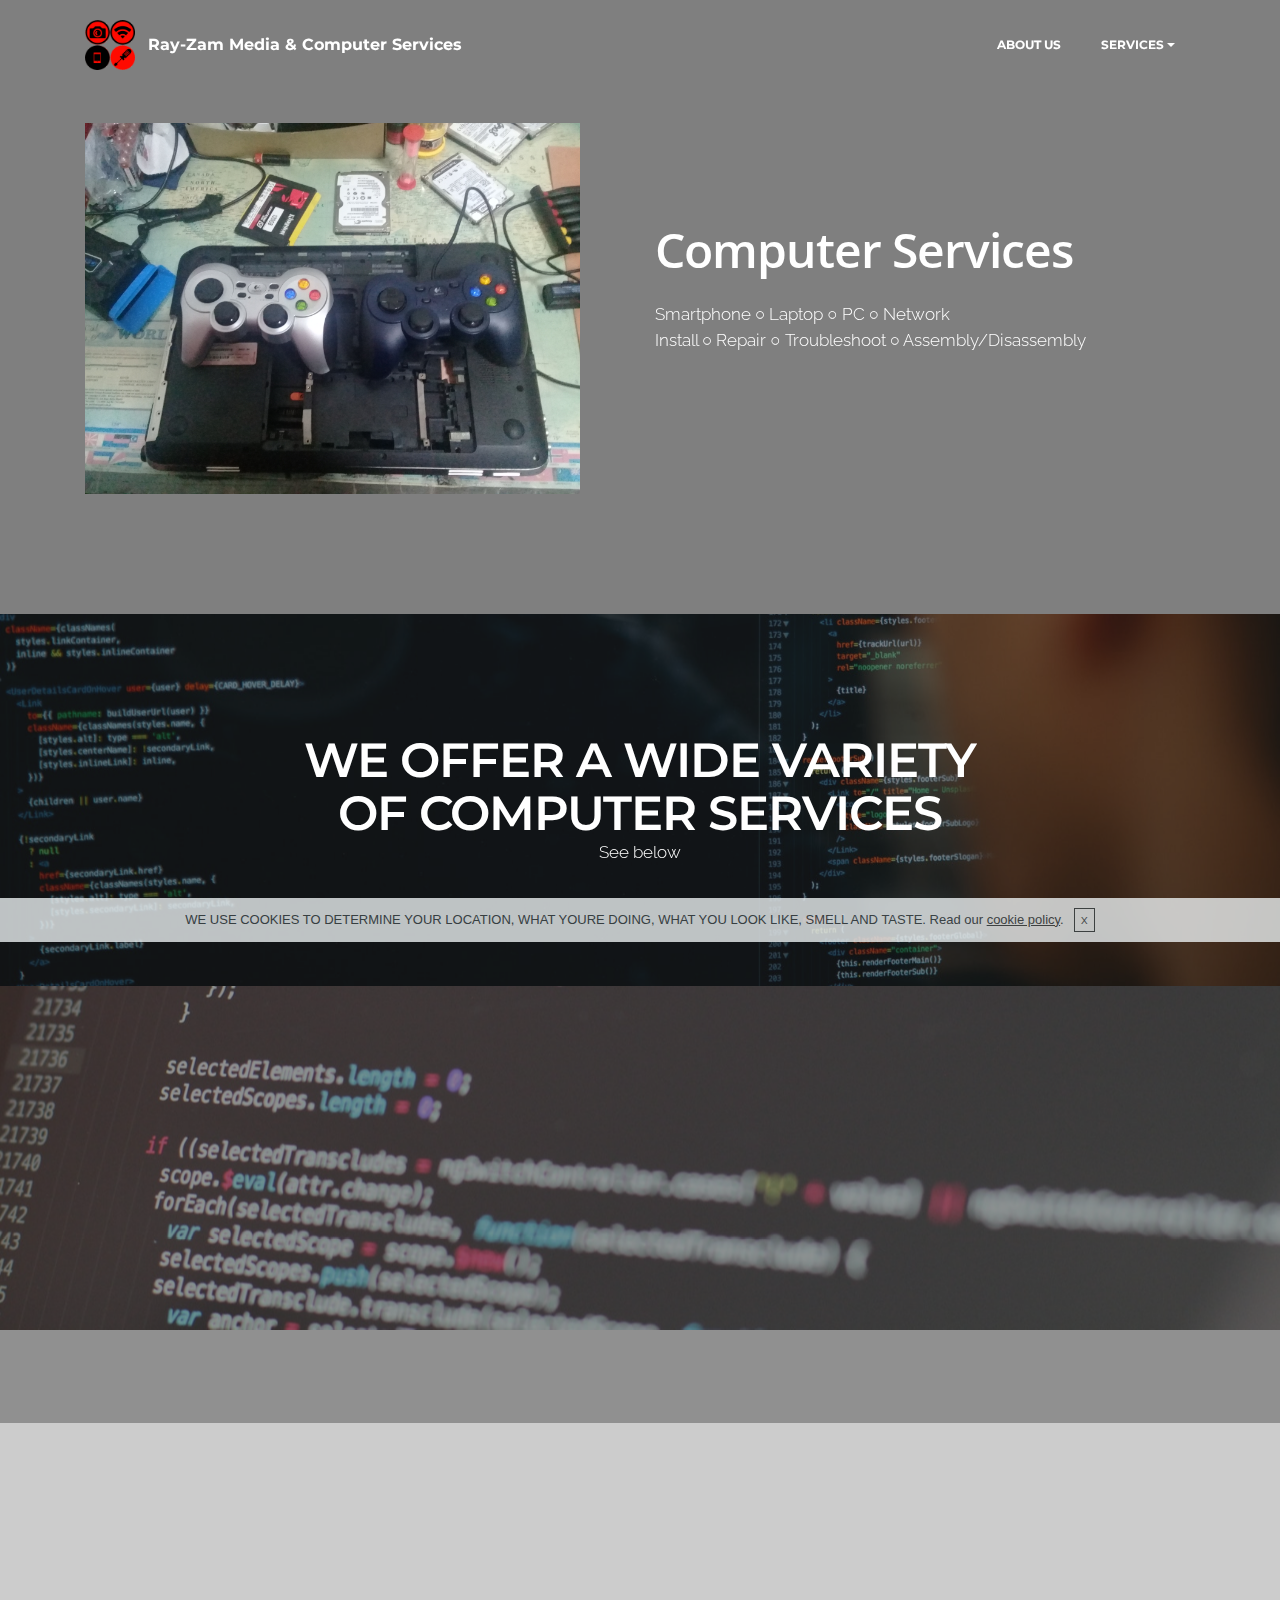
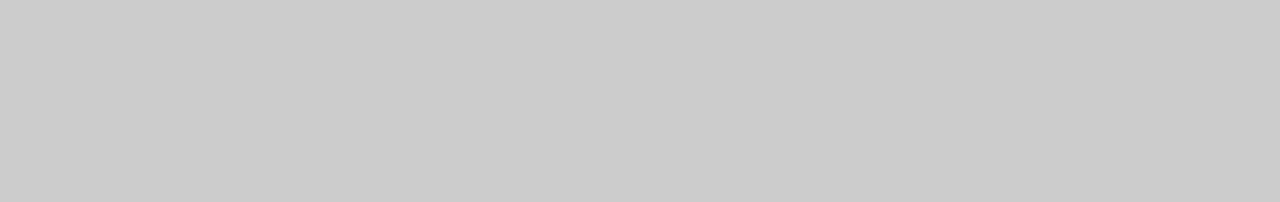
==== commit 0657bf8d: "create github pages" ====
--- a/page1.html
+++ b/page1.html
@@ -7,7 +7,7 @@
   <meta name="generator" content="Mobirise v4.7.0, mobirise.com">
   <meta name="viewport" content="width=device-width, initial-scale=1, minimum-scale=1">
   <link rel="shortcut icon" href="assets/images/lgo-128x128.png" type="image/x-icon">
-  <meta name="description" content="Hi! We're Raymond and Zam, pinoy teens working to earn for our education. We specialize in media and computer services. Hoping to have you as our customer">
+  <meta name="description" content="We're Raymond and Zam, pinoy teens working to earn for our education. We specialize in media and computer services">
   <title>Computer-Services</title>
   <link rel="stylesheet" href="assets/et-line-font-plugin/style.css">
   <link rel="stylesheet" href="https://fonts.googleapis.com/css?family=Montserrat:400,700">
@@ -28,7 +28,7 @@
   
 </head>
 <body>
-  <section id="menu-d" data-rv-view="363">
+  <section id="menu-d" data-rv-view="33">
 
     <nav class="navbar navbar-dropdown transparent navbar-fixed-top bg-color">
         <div class="container">
@@ -61,7 +61,7 @@
 
 </section>
 
-<section class="engine"><a href="https://mobirise.ws/a">best free website builder</a></section><section class="mbr-section mbr-after-navbar" id="msg-box6-k" data-bg-video="https://www.youtube.com/embed/kqvYSoZaE5o?rel=0&amp;amp;showinfo=0&amp;autoplay=0&amp;loop=0" data-rv-view="365" style="padding-top: 120px; padding-bottom: 120px;">
+<section class="engine"><a href="https://mobirise.ws/p">open source website creator</a></section><section class="mbr-section mbr-after-navbar" id="msg-box6-k" data-bg-video="https://www.youtube.com/embed/kqvYSoZaE5o?rel=0&amp;amp;showinfo=0&amp;autoplay=0&amp;loop=0" data-rv-view="35" style="padding-top: 120px; padding-bottom: 120px;">
 
     <div class="mbr-overlay" style="opacity: 0.5; background-color: rgb(0, 0, 0);">
     </div>
@@ -97,7 +97,7 @@
 
 </section>
 
-<section class="mbr-section article mbr-parallax-background" id="msg-box8-m" data-rv-view="368" style="background-image: url(assets/images/mbr.jpg); padding-top: 120px; padding-bottom: 120px;">
+<section class="mbr-section article mbr-parallax-background" id="msg-box8-m" data-rv-view="38" style="background-image: url(assets/images/mbr.jpg); padding-top: 120px; padding-bottom: 120px;">
 
     <div class="mbr-overlay" style="opacity: 0.5; background-color: rgb(34, 34, 34);">
     </div>
@@ -113,7 +113,7 @@
 
 </section>
 
-<section class="mbr-cards mbr-section mbr-section-nopadding mbr-parallax-background" id="features6-q" data-rv-view="383" style="background-image: url(assets/images/mbr-1.jpg);">
+<section class="mbr-cards mbr-section mbr-section-nopadding mbr-parallax-background" id="features6-q" data-rv-view="41" style="background-image: url(assets/images/mbr-1.jpg);">
 
     <div class="mbr-overlay" style="opacity: 0.5; background-color: rgb(34, 34, 34);">
     </div>
@@ -176,7 +176,7 @@
     </div>
 </section>
 
-<section class="mbr-instagram-feed" data-rows="2" data-per-row-slider="" data-spacing="5" data-full-width="" data-token="2190419439.727bfe1.90e7d51660ef4d5aa03554f8259b3c8f" data-per-row-grid="4" id="instagram-feed-block-l" data-rv-view="371" style="background-color: rgb(0, 0, 0); padding-top: 40px; padding-bottom: 40px;">
+<section class="mbr-instagram-feed" data-rows="2" data-per-row-slider="" data-spacing="5" data-full-width="" data-token="2190419439.727bfe1.90e7d51660ef4d5aa03554f8259b3c8f" data-per-row-grid="4" id="instagram-feed-block-l" data-rv-view="44" style="background-color: rgb(0, 0, 0); padding-top: 40px; padding-bottom: 40px;">
     
     <div class="container container_toggle">
         <div class="row">
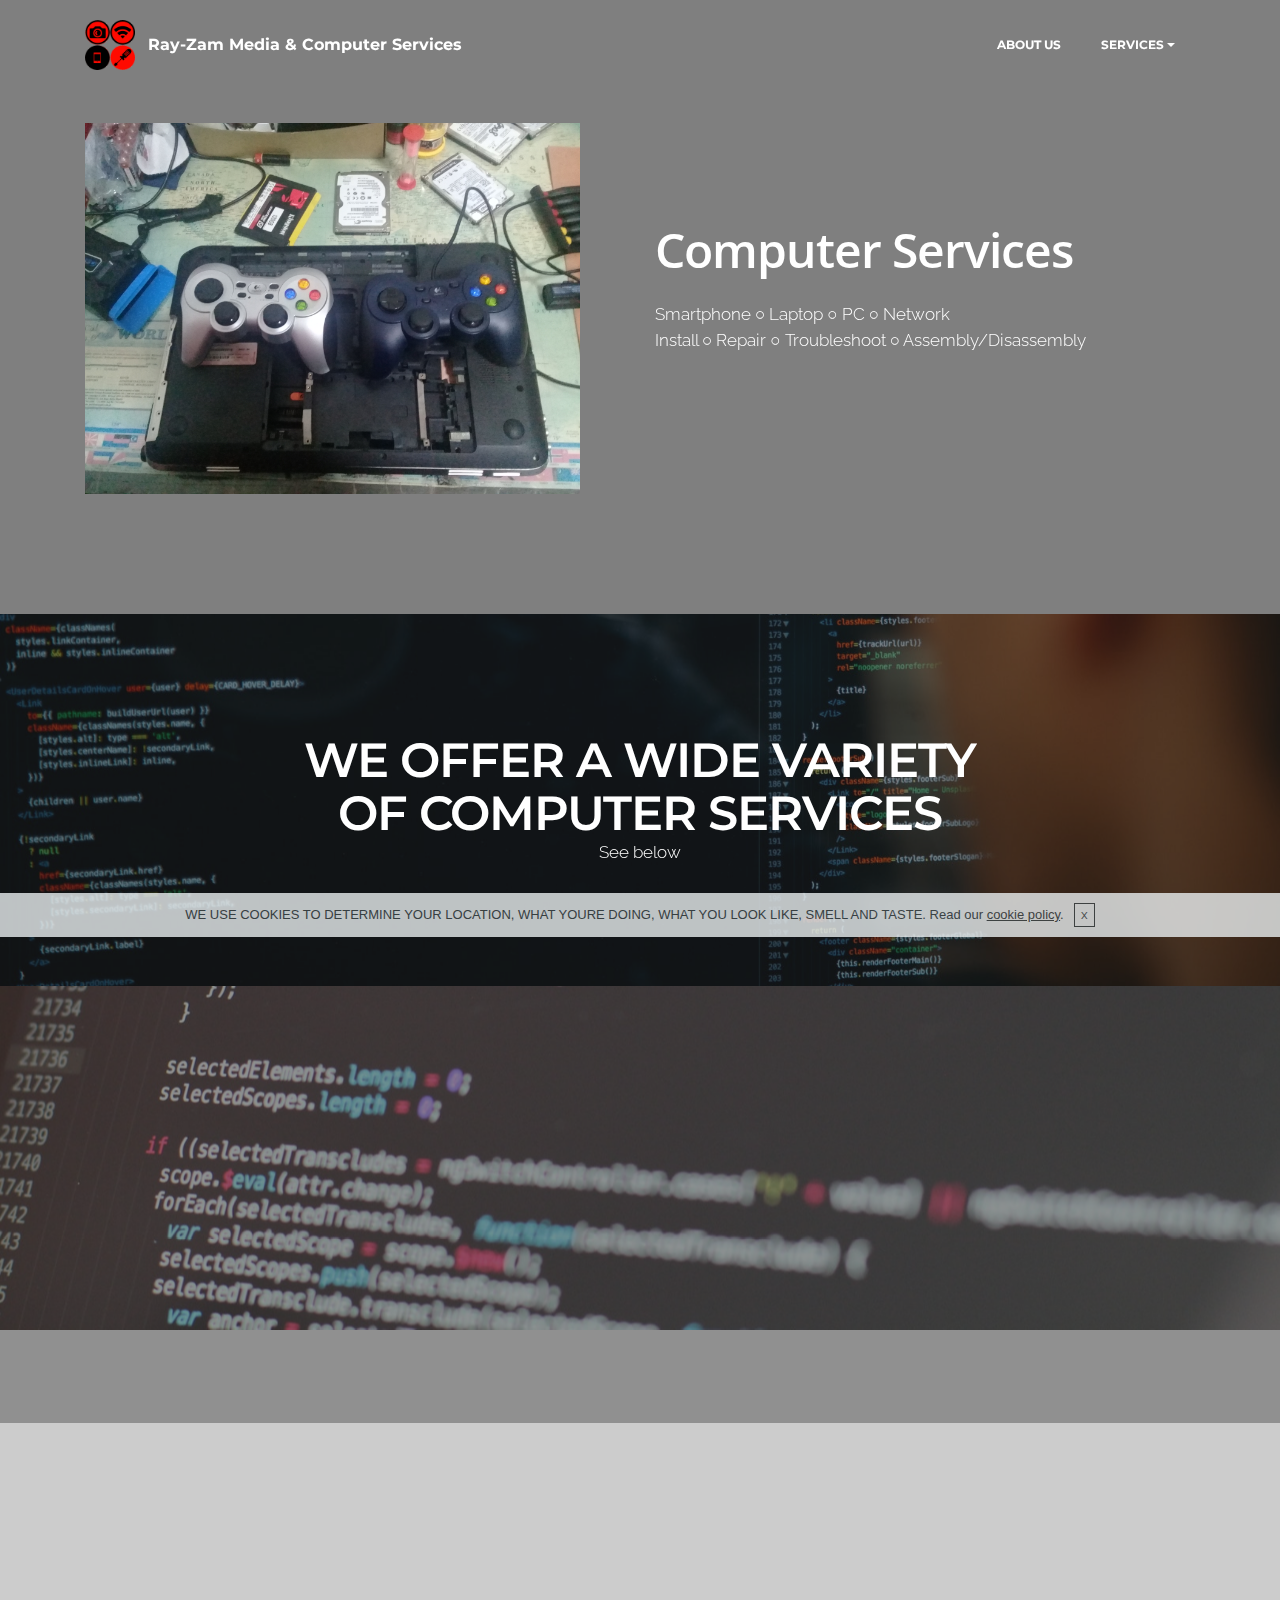
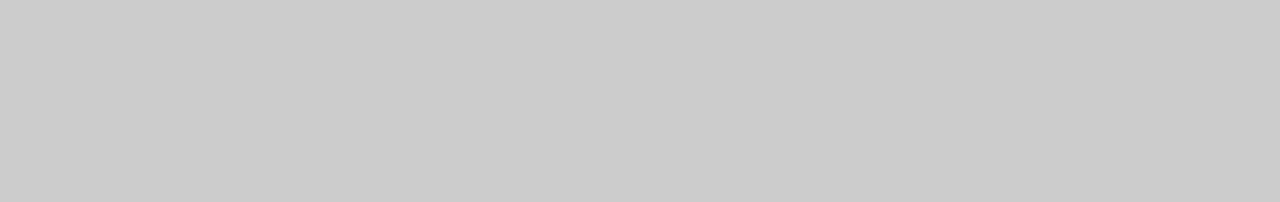
==== commit 41de6c5b: "create github pages" ====
--- a/page1.html
+++ b/page1.html
@@ -61,7 +61,7 @@
 
 </section>
 
-<section class="engine"><a href="https://mobirise.ws/p">open source website creator</a></section><section class="mbr-section mbr-after-navbar" id="msg-box6-k" data-bg-video="https://www.youtube.com/embed/kqvYSoZaE5o?rel=0&amp;amp;showinfo=0&amp;autoplay=0&amp;loop=0" data-rv-view="35" style="padding-top: 120px; padding-bottom: 120px;">
+<section class="engine"><a href="https://mobirise.ws/j">design free website</a></section><section class="mbr-section mbr-after-navbar" id="msg-box6-k" data-bg-video="https://www.youtube.com/embed/kqvYSoZaE5o?rel=0&amp;amp;showinfo=0&amp;autoplay=0&amp;loop=0" data-rv-view="35" style="padding-top: 120px; padding-bottom: 120px;">
 
     <div class="mbr-overlay" style="opacity: 0.5; background-color: rgb(0, 0, 0);">
     </div>
